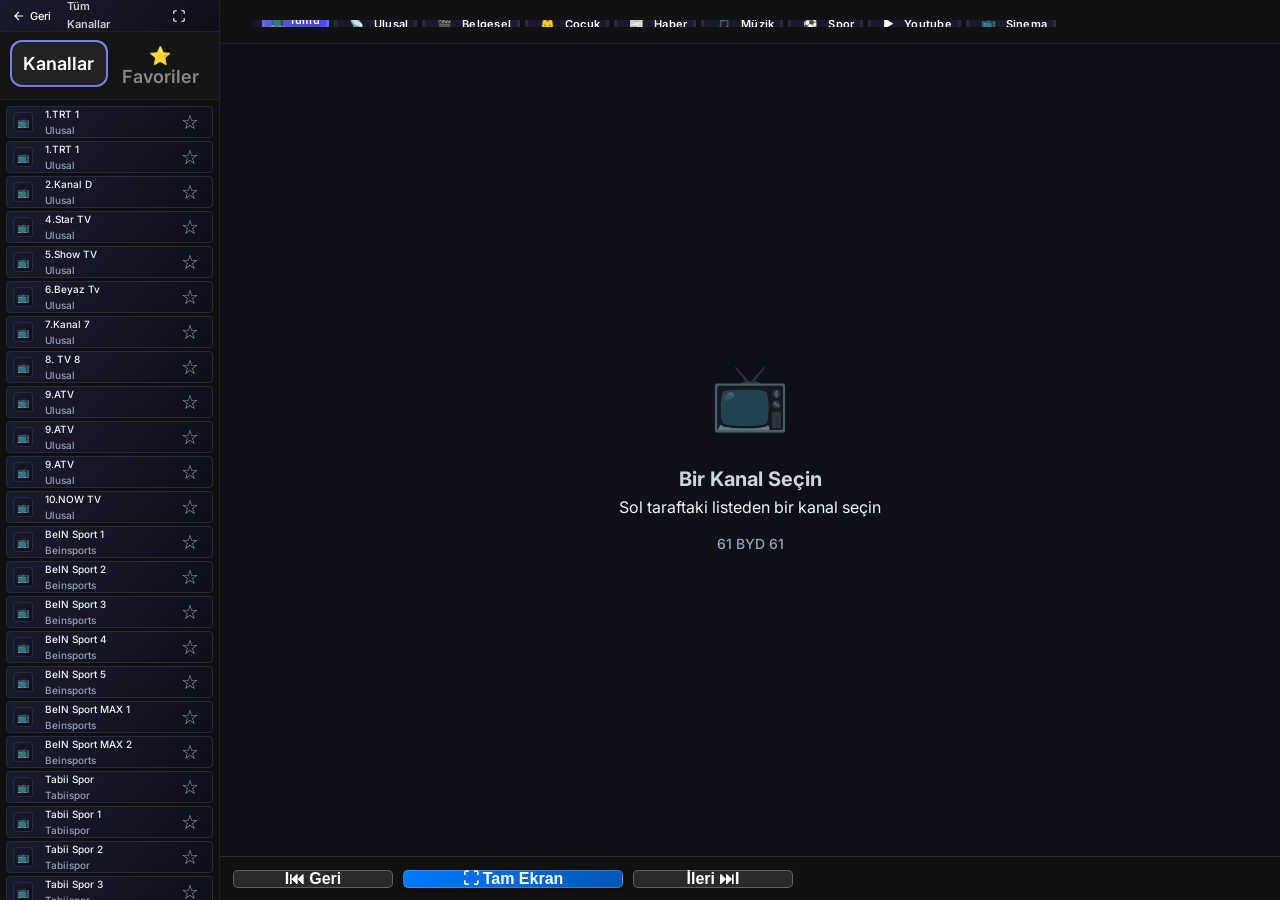
==== player.html @ 1a002f71 "Update player.html" ====
<!DOCTYPE html>
<html lang="tr">
<head>
    <meta charset="UTF-8">
    <meta name="viewport" content="width=device-width, initial-scale=1.0">
    <meta name="screen-orientation" content="auto">
    <title>PlusTV - Video Player</title>
    <link rel="stylesheet" href="styles.css">
    <link rel="preconnect" href="https://fonts.googleapis.com">
    <link rel="preconnect" href="https://fonts.gstatic.com" crossorigin>
    <link href="https://fonts.googleapis.com/css2?family=Inter:wght@300;400;500;600;700&display=swap" rel="stylesheet">
    <script src="https://cdn.jsdelivr.net/npm/hls.js@latest"></script>
    
    <script src="https://www.youtube.com/iframe_api"></script>

    <style>
        /* --- SIDEBAR AYARLARI (220px) --- */
        .player-sidebar {
            width: 220px;
            display: flex;
            flex-direction: column;
            background: #111;
            border-right: 1px solid #222;
            height: 100vh;
            flex-shrink: 0;
        }

        /* --- ÜST KISIMLARIN DARALTILMASI --- */
        .sidebar-header {
            height: 32px !important; 
            min-height: 32px !important;
            display: flex !important;
            align-items: center !important;
            justify-content: space-between !important;
            padding: 0 8px !important;
            border-bottom: 1px solid #222;
            box-sizing: border-box !important;
        }

        .back-btn {
            background: transparent !important;
            border: none !important;
            color: #fff !important;
            display: flex !important;
            align-items: center !important;
            gap: 4px !important;
            cursor: pointer;
            padding: 2px 4px !important;
            font-size: 11px !important;
        }

        .back-btn svg {
            width: 14px !important; 
            height: 14px !important;
        }

        #sidebarCategoryTitle {
            font-size: 11px !important; 
            margin: 0 !important;
            font-weight: 600 !important;
            color: #ccc;
        }

        .zoom-toggle-btn {
            background: transparent !important;
            border: none !important;
            color: #fff !important;
            cursor: pointer;
            padding: 2px !important;
            display: flex !important;
            align-items: center !important;
        }

        .zoom-toggle-btn svg {
            width: 14px !important; 
            height: 14px !important;
        }

        /* --- DAHA DA GENİŞLETİLEN SEKME BUTONLARI --- */
        .sidebar-tabs {
            display: flex !important;
            height: 68px !important; /* Yükseklik daha rahat bir dokunuş/görünüm için 48px yapıldı */
            min-height: 68px !important;
            border-bottom: 1px solid #222;
            background: #151515;
            box-sizing: border-box !important;
        }

        .tab-btn {
            flex: 1 !important;
            background: transparent !important;
            border: none !important;
            color: #888 !important;
            font-size: 18px !important; /* Yazı boyutu buton genişliğine uygun olarak 13px'e çıkarıldı */
            font-weight: 600 !important;
            cursor: pointer;
            display: flex !important;
            align-items: center !important;
            justify-content: center !important;
            height: 100% !important;
            padding: 0 !important;
            margin: 0 !important;
        }

        .tab-btn.active {
            color: #fff !important;
            background: #222 !important;
        }

        /* ----------------------------------------------- */

        .channels-sidebar-list {
            flex-grow: 1;
            overflow-y: auto;
            display: flex;
            flex-direction: column;
            padding: 6px;
        }

        /* --- KANAL LİSTESİ (MİNİ BOYUT - DOKUNULMADI) --- */
        #channelsSidebarList > * {
            padding: 4px 6px !important;
            margin-bottom: 3px !important;
            min-height: 32px !important;
            max-height: 32px !important;
            border-radius: 4px !important;
            display: flex !important;
            align-items: center !important;
            gap: 6px !important;
        }

        #channelsSidebarList > * img,
        #channelsSidebarList > * .channel-logo,
        #channelsSidebarList > * [class*="logo"] {
            width: 20px !important;
            height: 20px !important;
            min-width: 20px !important;
            border-radius: 3px !important;
            object-fit: contain !important;
        }

        #channelsSidebarList > * .channel-name,
        #channelsSidebarList > * h4,
        #channelsSidebarList > * span,
        #channelsSidebarList > * div {
            font-size: 10px !important;
            font-weight: 500 !important;
            line-height: 1.2 !important;
            white-space: nowrap !important;
            overflow: hidden !important;
            text-overflow: ellipsis !important;
        }

        #channelsSidebarList > * p,
        #channelsSidebarList > * small,
        #channelsSidebarList > * .channel-category {
            font-size: 8px !important;
            opacity: 0.6;
            margin: 0 !important;
            display: block !important;
        }

        #channelsSidebarList > * .fav-btn,
        #channelsSidebarList > * .star-icon,
        #channelsSidebarList > * svg {
            transform: scale(0.75) !important;
            margin-left: auto !important;
        }

        /* --- ÜST KATEGORİ ALANI --- */
        .player-categories-section {
            background: #111; 
            border-bottom: 1px solid #222;
            width: 100%;
            height: 44px !important;
            max-height: 44px !important;
            display: flex !important;
            align-items: center !important;
            box-sizing: border-box !important;
            overflow: hidden !important;
        }

        .player-categories-container {
            display: flex !important;
            justify-content: flex-start !important; 
            gap: 5px !important;
            padding: 0px 10px !important; 
            flex-wrap: nowrap !important;    
            overflow-x: auto !important;
            -webkit-overflow-scrolling: touch;
            align-items: center !important;
            height: 100% !important;
            width: 100% !important;
        }

        .player-categories-container .category-card,
        .player-categories-container div[class*="category"],
        .player-categories-container .active,
        .player-categories-container .selected,
        .player-categories-container [class*="active"],
        .player-categories-container [class*="selected"] {
            height: 32px !important;
            max-height: 32px !important;
            min-height: 32px !important;
            padding: 0px 6px !important;
            box-sizing: border-box !important;
            border-radius: 6px !important;
            display: inline-flex !important;
            flex-direction: row !important; 
            align-items: center !important;
            justify-content: flex-start !important;
            gap: 4px !important;
            width: auto !important; 
            min-width: max-content !important;
            flex-shrink: 0 !important;
            white-space: nowrap !important;
        }

        /* İkon Ayarları */
        .category-icon, [class*="category-icon"] {
            display: inline-flex !important;
            align-items: center !important;
            justify-content: center !important;
            width: 14px !important; 
            height: 14px !important;
            margin: 0 !important;
            padding: 0 !important;
            font-size: 12px !important; 
            flex-shrink: 0 !important;
        }

        .category-icon img, .category-icon svg, .category-icon i, .category-icon span {
            width: 14px !important;
            height: 14px !important;
            font-size: 12px !important;
            object-fit: contain !important;
        }

        .player-categories-container .category-name,
        .player-categories-container .active .category-name,
        .player-categories-container .selected .category-name,
        .player-categories-container div[class*="category"] .category-name,
        .player-categories-container [class*="active"] span,
        .player-categories-container [class*="selected"] span,
        .player-categories-container [class*="active"] div,
        .player-categories-container [class*="selected"] div {
            display: inline-flex !important;
            align-items: center !important;
            justify-content: flex-start !important;
            visibility: visible !important;
            opacity: 1 !important;
            font-size: 11px !important;
            font-weight: 600 !important;
            color: #ffffff !important;
            white-space: nowrap !important;   
            line-height: 32px !important;       
            text-align: left !important;
            width: auto !important;
            height: 100% !important;
            margin: 0 !important;
            padding: 0 !important;
            flex-shrink: 0 !important;
        }

        /* --- VİDEO ALANI ANA AYARLARI --- */
        .player-main {
            flex-grow: 1;
            display: flex;
            flex-direction: column;
            background: #000;
            height: 100vh;
        }

        #videoContainerPlayer {
            position: relative !important;
            flex-grow: 1;
            background: #000;
            display: flex !important;
            flex-direction: column !important;
            height: 100% !important;
            overflow: hidden !important;
        }

        .video-wrapper-inner {
            position: relative !important;
            width: 100% !important;
            height: calc(100% - 24px) !important; 
            background: #000;
        }

        .video-player, 
        .iframe-player,
        #ytActualPlayer {
            position: absolute !important;
            top: 0 !important;
            left: 0 !important;
            width: 100% !important;
            height: 100% !important;
            object-fit: fill !important;
            z-index: 1 !important;
        }

        /* --- ALTTAN KONTROL ŞERİDİ BAR --- */
        #videoControlsBar {
            position: relative !important;
            width: 100% !important;
            height: 44px !important; 
            background: #111111 !important;
            display: flex !important;
            justify-content: flex-start !important;
            align-items: center !important;
            gap: 10px !important;
            padding: 0 13px !important;
            border-top: 1px solid rgba(255, 255, 255, 0.12) !important;
            z-index: 999999 !important;
            box-sizing: border-box !important;
            flex-shrink: 0 !important;
        }

        .player-nav-btn {
            background: #2a2a2a !important;
            border: 1px solid rgba(255,255,255,0.25) !important;
            color: #fff !important;
            padding: 0 30px !important;
            min-width: 160px !important;
            font-size: 16px !important; 
            font-weight: 675 !important;
            border-radius: 5px !important;          
            cursor: pointer;
            display: inline-flex !important;
            align-items: center !important;
            justify-content: center !important;
            gap: 4px !important;                    
            user-select: none;
            height: 18px !important; 
            line-height: 1 !important;
            white-space: nowrap !important;
        }

        #fullscreenBtn { 
            background: linear-gradient(135deg, #007bff 0%, #0056b3 100%) !important;
            border: 1px solid rgba(255,255,255,0.2) !important; 
            padding: 0 35px !important;
            min-width: 220px !important;
            box-shadow: 0 2px 5px rgba(0,0,0,0.4) !important;
        }

        .player-content-wrapper {
            display: flex;
            flex-direction: row;
            height: 100vh;
        }

        #videoPlaceholderPlayer {
            position: absolute;
            top: 0;
            left: 0;
            width: 100%;
            height: 100%;
            z-index: 5;
        }
    </style>
</head>
<body>
    <div class="player-page">
        <div class="player-content-wrapper">
            <aside class="player-sidebar">
                <div class="sidebar-header">
                    <button class="back-btn" id="backBtn" title="Ana Sayfaya Dön">
                        <svg width="20" height="20" viewBox="0 0 24 24" fill="none" stroke="currentColor" stroke-width="2">
                            <path d="M19 12H5M12 19l-7-7 7-7"/>
                        </svg>
                        <span>Geri</span>
                    </button>
                    <h3 id="sidebarCategoryTitle">Kanallar</h3>
                    <button class="zoom-toggle-btn" id="zoomToggleBtn" title="Tam ekran">
                        <svg class="fullscreen-icon" width="18" height="18" viewBox="0 0 24 24" fill="none" stroke="currentColor" stroke-width="2">
                            <path d="M8 3H5a2 2 0 0 0-2 2v3m18 0V5a2 2 0 0 0-2-2h-3m0 18h3a2 2 0 0 0 2-2v-3M3 16v3a2 2 0 0 0 2 2h3"></path>
                        </svg>
                    </button>
                </div>
                
                <div class="sidebar-tabs">
                    <button class="tab-btn active" data-tab="channels">Kanallar</button>
                    <button class="tab-btn" data-tab="favorites">⭐ Favoriler</button>
                </div>
                
                <div class="channels-sidebar-list" id="channelsSidebarList">
                </div>
            </aside>

            <main class="player-main">
                <section class="player-categories-section">
                    <div class="player-categories-container">
                        <div class="category-card" data-category="all">
                            <div class="category-icon">📺</div>
                            <div class="category-name">Tümü</div>
                        </div>
                    </div>
                </section>

                <div class="video-container-player" id="videoContainerPlayer">
                    <div class="video-wrapper-inner">
                        <div class="video-placeholder-player" id="videoPlaceholderPlayer">
                            <div class="placeholder-content">
                                <div class="placeholder-icon">📺</div>
                                <h2>Bir Kanal Seçin</h2>
                                <p>Sol taraftaki listeden bir kanal seçin</p>
                                <p class="brand-name">61 BYD 61</p>
                            </div>
                        </div>
                        
                        <div class="loading-overlay" id="loadingPlayer">
                            <div class="spinner"></div>
                            <p>Yükleniyor...</p>
                        </div>
                        
                        <video id="videoPlayer" class="video-player" autoplay playsinline title="PlusTV"></video>
                        
                        <iframe id="iframePlayer" class="iframe-player" frameborder="0" style="display: none; pointer-events: none; opacity: 0;"></iframe>
                        
                        <div id="ytActualPlayer" style="display: none;"></div>
                    </div>
                
                    <div id="videoControlsBar">
                        <button class="player-nav-btn" onclick="changeChannel(-1)">
                            <span>I&#x23EE;</span> Geri
                        </button>
                        
                        <button class="player-nav-btn" id="fullscreenBtn" onclick="toggleFullscreen()">
                            <span>&#x26F6;</span> Tam Ekran
                        </button>
                        
                        <button class="player-nav-btn" onclick="changeChannel(1)">
                            İleri <span>&#x23ED;I</span>
                        </button>
                    </div>

                </div>
            </main>
        </div>
    </div>

    <script src="player.js"></script>
    <script>
        let ytPlayerInstance = null;
        const fakeIframe = document.getElementById('iframePlayer');
        const realYtDiv = document.getElementById('ytActualPlayer');

        function extractYouTubeId(url) {
            if (!url) return null;
            const regExp = /^.*(youtu.be\/|v\/|u\/\w\/|embed\/|watch\?v=|\&v=)([^#\&\?]*).*/;
            const match = url.match(regExp);
            return (match && match[2].length === 11) ? match[2] : null;
        }

        const bridgeObserver = new MutationObserver(function(mutations) {
            mutations.forEach(function(mutation) {
                if (mutation.type === "attributes" && mutation.attributeName === "src") {
                    const interceptedUrl = fakeIframe.getAttribute('src');
                    const ytId = extractYouTubeId(interceptedUrl);
                    
                    if (ytId) {
                        fakeIframe.style.display = 'none';
                        fakeIframe.setAttribute('src', ''); 

                        realYtDiv.style.display = 'block';
                        playWithYouTubeAPI(ytId);
                    } else {
                        realYtDiv.style.display = 'none';
                        if (ytPlayerInstance && typeof ytPlayerInstance.stopVideo === 'function') {
                            ytPlayerInstance.stopVideo();
                        }
                    }
                }
            });
        });

        bridgeObserver.observe(fakeIframe, { attributes: true });

        function onYouTubeIframeAPIReady() {
            // API global hazırlığı
        }

        function playWithYouTubeAPI(videoId) {
            if (ytPlayerInstance && typeof ytPlayerInstance.loadVideoById === 'function') {
                ytPlayerInstance.loadVideoById({
                    videoId: videoId,
                    startSeconds: 0
                });
                
                setTimeout(() => {
                    try {
                        ytPlayerInstance.playVideo();
                    } catch(e) { console.log(e); }
                }, 300);

            } else {
                ytPlayerInstance = new YT.Player('ytActualPlayer', {
                    height: '100%',
                    width: '100%',
                    videoId: videoId,
                    playerVars: {
                        'autoplay': 1,
                        'playsinline': 1,
                        'controls': 1,
                        'rel': 0,
                        'modestbranding': 1,
                        'mute': 1 
                    },
                    events: {
                        'onReady': function(event) {
                            event.target.playVideo();
                            setTimeout(() => {
                                try {
                                    event.target.unMute();
                                    event.target.setVolume(100);
                                } catch(e) {}
                            }, 500);
                        },
                        'onStateChange': function(event) {
                            if (event.data === 0) {
                                console.log("YouTube videosu bitti! Sonraki kanala geçiliyor...");
                                changeChannel(1);
                            }
                        }
                    }
                });
            }
        }

        document.getElementById('videoPlayer').addEventListener('ended', function() {
            console.log("Normal video bitti! Sonraki kanala geçiliyor...");
            changeChannel(1);
        });

        function toggleFullscreen() {
            const playerElement = document.getElementById("videoContainerPlayer");
            if (!playerElement) return;
            if (!document.fullscreenElement) {
                playerElement.requestFullscreen().catch(err => console.log(err));
            } else {
                document.exitFullscreen();
            }
        }

        function changeChannel(direction) {
            const listContainer = document.getElementById('channelsSidebarList');
            if (!listContainer) return;
            const channels = Array.from(listContainer.children);
            if (channels.length === 0) return;
            let currentIndex = channels.findIndex(ch => ch.classList.contains('active'));
            let nextIndex = currentIndex + direction;
            if (nextIndex >= channels.length) nextIndex = 0;
            else if (nextIndex < 0) nextIndex = channels.length - 1;
            const targetChannel = channels[nextIndex];
            if (targetChannel) {
                targetChannel.click();
                targetChannel.scrollIntoView({ behavior: 'smooth', block: 'nearest' });
            }
        }
    </script>
</body>
</html>
---- styles.css ----
* {
    margin: 0;
    padding: 0;
    box-sizing: border-box;
}

:root {
    --primary: #6366f1;
    --primary-dark: #4f46e5;
    --primary-light: #818cf8;
    --bg-dark: #0f172a;
    --bg-card: #1e293b;
    --bg-hover: #334155;
    --text-primary: #f1f5f9;
    --text-secondary: #cbd5e1;
    --text-muted: #94a3b8;
    --border: #334155;
    --success: #10b981;
    --danger: #ef4444;
    --shadow: rgba(0, 0, 0, 0.3);
    --shadow-lg: rgba(0, 0, 0, 0.5);
}

/* Color Themes */
:root[data-theme="red"] {
    --primary: #ef4444;
    --primary-dark: #dc2626;
    --primary-light: #f87171;
    --bg-dark: #1a0f0f;
    --bg-card: #2a1515;
    --bg-hover: #3a1f1f;
    --border: #3a1f1f;
    --bg-gradient: linear-gradient(135deg, #1a0f0f 0%, #2a1515 100%);
}

:root[data-theme="blue"] {
    --primary: #3b82f6;
    --primary-dark: #2563eb;
    --primary-light: #60a5fa;
    --bg-dark: #0f141a;
    --bg-card: #1a2333;
    --bg-hover: #2a3344;
    --border: #2a3344;
    --bg-gradient: linear-gradient(135deg, #0f141a 0%, #1a2333 100%);
}

:root[data-theme="purple"] {
    --primary: #6366f1;
    --primary-dark: #4f46e5;
    --primary-light: #818cf8;
    --bg-dark: #0f0f1a;
    --bg-card: #1a1a2e;
    --bg-hover: #2a2a3e;
    --border: #2a2a3e;
    --bg-gradient: linear-gradient(135deg, #0f0f1a 0%, #1a1a2e 100%);
}

:root[data-theme="turquoise"] {
    --primary: #06b6d4;
    --primary-dark: #0891b2;
    --primary-light: #22d3ee;
    --bg-dark: #0a1416;
    --bg-card: #152428;
    --bg-hover: #253438;
    --border: #253438;
    --bg-gradient: linear-gradient(135deg, #0a1416 0%, #152428 100%);
}

:root[data-theme="gray"] {
    --primary: #6b7280;
    --primary-dark: #4b5563;
    --primary-light: #9ca3af;
    --bg-dark: #0f0f0f;
    --bg-card: #1a1a1a;
    --bg-hover: #2a2a2a;
    --border: #2a2a2a;
    --bg-gradient: linear-gradient(135deg, #0f0f0f 0%, #1a1a1a 100%);
}

:root[data-theme="brown"] {
    --primary: #a16207;
    --primary-dark: #854d0e;
    --primary-light: #ca8a04;
    --bg-dark: #1a140f;
    --bg-card: #2a1f15;
    --bg-hover: #3a2f25;
    --border: #3a2f25;
    --bg-gradient: linear-gradient(135deg, #1a140f 0%, #2a1f15 100%);
}

html, body {
    width: 100%;
    max-width: 100%;
    margin: 0;
    padding: 0;
    overflow-x: hidden;
}

body {
    font-family: 'Inter', -apple-system, BlinkMacSystemFont, 'Segoe UI', sans-serif;
    background: var(--bg-gradient, var(--bg-dark));
    background-color: var(--bg-dark);
    color: var(--text-primary);
    min-height: 100vh;
    line-height: 1.6;
}

.app-container {
    width: 100%;
    max-width: 100%;
    margin: 0;
    padding: 0;
    overflow-x: hidden;
    overflow-y: auto;
    position: relative;
    /* Optimize for responsive performance */
    will-change: contents;
    contain: layout style;
}

/* Arama Header - Araç Multimedya Optimizasyonu */
.search-header {
    position: sticky;
    top: 0;
    z-index: 100;
    background: var(--bg-card);
    border-bottom: 2px solid var(--border);
    padding: 1.25rem 1.5rem;
    box-shadow: 0 4px 12px var(--shadow-lg);
    /* Optimize for responsive performance */
    will-change: transform;
    contain: layout style paint;
}

.search-container {
    width: 100%;
    max-width: 100%;
    margin: 0;
    padding: 0 1.5rem;
    display: flex;
    align-items: center;
    gap: 1.25rem;
    box-sizing: border-box;
}

.zoom-toggle-btn {
    width: 56px;
    height: 56px;
    border-radius: 14px;
    background: var(--bg-dark);
    border: 3px solid var(--border);
    color: var(--text-primary);
    cursor: pointer;
    display: flex;
    align-items: center;
    justify-content: center;
    transition: all 0.3s ease;
    flex-shrink: 0;
    padding: 0;
    min-width: 56px;
    min-height: 56px;
}

.zoom-toggle-btn:hover {
    background: var(--bg-hover);
    border-color: var(--primary);
    transform: scale(1.05);
}

.zoom-toggle-btn:active {
    transform: scale(0.95);
}

.zoom-toggle-btn svg {
    width: 24px;
    height: 24px;
}

.view-menu-container {
    position: relative;
    flex-shrink: 0;
    z-index: 10;
}

.color-picker-container {
    display: flex;
    align-items: center;
    gap: 0.5rem;
    flex-shrink: 0;
}

.color-picker-btn {
    width: 44px;
    height: 44px;
    border-radius: 10px;
    border: 3px solid var(--border);
    cursor: pointer;
    transition: all 0.2s ease;
    flex-shrink: 0;
    position: relative;
    min-width: 44px;
    min-height: 44px;
}

.color-picker-btn:hover {
    transform: scale(1.1);
    border-color: var(--primary);
    box-shadow: 0 0 0 2px rgba(99, 102, 241, 0.2);
}

.color-picker-btn.active {
    border-color: var(--primary);
    box-shadow: 0 0 0 2px var(--primary);
    transform: scale(1.15);
}

.color-picker-btn.active::after {
    content: '✓';
    position: absolute;
    top: 50%;
    left: 50%;
    transform: translate(-50%, -50%);
    color: white;
    font-size: 14px;
    font-weight: bold;
    text-shadow: 0 1px 2px rgba(0, 0, 0, 0.5);
}

.search-box {
    position: relative;
    flex: 1;
    max-width: 600px;
    margin: 0 auto;
}

.search-icon {
    position: absolute;
    left: 1.25rem;
    top: 50%;
    transform: translateY(-50%);
    color: var(--text-muted);
    width: 24px;
    height: 24px;
}

.search-box input {
    width: 100%;
    padding: 1rem 1.25rem 1rem 3.5rem;
    background: var(--bg-dark);
    border: 3px solid var(--border);
    border-radius: 14px;
    color: var(--text-primary);
    font-size: 1.125rem;
    transition: all 0.3s ease;
    font-family: inherit;
    min-height: 56px;
}

.search-box input:focus {
    outline: none;
    border-color: var(--primary);
    background: var(--bg-card);
    box-shadow: 0 0 0 3px rgba(99, 102, 241, 0.1);
}

.search-box input::placeholder {
    color: var(--text-muted);
}

.clear-search {
    position: absolute;
    right: 1rem;
    top: 50%;
    transform: translateY(-50%);
    background: transparent;
    border: none;
    color: var(--text-muted);
    cursor: pointer;
    font-size: 1.2rem;
    width: 24px;
    height: 24px;
    display: flex;
    align-items: center;
    justify-content: center;
    border-radius: 50%;
    transition: all 0.2s ease;
    z-index: 2;
}

.clear-search:hover {
    background: var(--bg-hover);
    color: var(--text-primary);
}

/* Kategoriler Bölümü - Araç Multimedya Optimizasyonu */
.categories-section {
    width: 100%;
    padding: 1rem 1.5rem 0.75rem 1.5rem;
    background: var(--bg-dark);
    border-bottom: 2px solid var(--border);
    position: relative;
    overflow-x: auto;
    overflow-y: hidden;
    -webkit-overflow-scrolling: touch;
    scrollbar-width: thin;
    scrollbar-color: var(--primary) var(--bg-dark);
    box-sizing: border-box;
    /* Optimize for responsive performance */
    will-change: scroll-position;
    contain: layout style;
}

.categories-section::-webkit-scrollbar {
    height: 8px;
}

.categories-section::-webkit-scrollbar-track {
    background: var(--bg-dark);
}

.categories-section::-webkit-scrollbar-thumb {
    background: var(--primary);
    border-radius: 3px;
}

.categories-section::-webkit-scrollbar-thumb:hover {
    background: var(--primary-dark);
}

.view-menu-btn {
    background: var(--bg-card);
    border: 3px solid var(--border);
    border-radius: 14px;
    padding: 0.875rem;
    cursor: pointer;
    display: flex;
    align-items: center;
    justify-content: center;
    color: var(--text-primary);
    transition: all 0.3s ease;
    width: 56px;
    height: 56px;
    min-width: 56px;
    min-height: 56px;
}

.view-menu-btn:hover {
    background: var(--bg-hover);
    border-color: var(--primary);
    transform: scale(1.05);
}

.view-menu-btn svg {
    width: 24px;
    height: 24px;
    stroke: currentColor;
    stroke-width: 2.5;
}


.categories-container {
    display: flex;
    gap: 0.75rem;
    overflow-x: visible;
    overflow-y: hidden;
    flex-wrap: nowrap;
    justify-content: flex-start;
    padding-bottom: 0.75rem;
    width: max-content;
    min-width: 100%;
}

.category-card {
    background: linear-gradient(135deg, var(--bg-card) 0%, rgba(255, 255, 255, 0.05) 100%);
    border: 2px solid var(--border);
    border-radius: 16px;
    padding: 1rem 0.875rem;
    cursor: pointer;
    transition: all 0.35s cubic-bezier(0.4, 0, 0.2, 1);
    text-align: center;
    display: flex;
    flex-direction: column;
    align-items: center;
    gap: 0.5rem;
    min-height: 90px;
    min-width: 90px;
    max-width: 90px;
    justify-content: center;
    flex-shrink: 0;
    white-space: nowrap;
    position: relative;
    overflow: hidden;
    box-shadow: 0 2px 8px rgba(0, 0, 0, 0.1);
}

.category-card::before {
    content: '';
    position: absolute;
    top: 0;
    left: 0;
    right: 0;
    bottom: 0;
    background: linear-gradient(135deg, rgba(99, 102, 241, 0.1) 0%, rgba(139, 92, 246, 0.05) 100%);
    opacity: 0;
    transition: opacity 0.3s ease;
    border-radius: 16px;
}

.category-card:hover {
    transform: translateY(-6px) scale(1.05);
    border-color: var(--primary);
    background: linear-gradient(135deg, var(--bg-hover) 0%, rgba(99, 102, 241, 0.1) 100%);
    box-shadow: 0 12px 24px rgba(99, 102, 241, 0.25);
}

.category-card:hover::before {
    opacity: 1;
}

.category-card.active {
    background: linear-gradient(135deg, var(--primary) 0%, var(--primary-dark) 100%);
    border-color: var(--primary);
    box-shadow: 0 12px 28px rgba(99, 102, 241, 0.5);
    transform: translateY(-6px) scale(1.05);
}

.category-card.active::before {
    opacity: 0;
}

.category-icon {
    font-size: 2rem;
    margin-bottom: 0;
    line-height: 1;
    filter: drop-shadow(0 2px 4px rgba(0, 0, 0, 0.1));
    transition: transform 0.3s ease;
    position: relative;
    z-index: 1;
}

.category-card:hover .category-icon {
    transform: scale(1.15) rotate(5deg);
}

.category-card.active .category-icon {
    filter: drop-shadow(0 2px 6px rgba(0, 0, 0, 0.2));
    transform: scale(1.1);
}

.category-name {
    font-size: 0.875rem;
    font-weight: 700;
    color: var(--text-secondary);
    line-height: 1.3;
    letter-spacing: 0.03em;
    position: relative;
    z-index: 1;
    text-shadow: 0 1px 2px rgba(0, 0, 0, 0.1);
}

.category-card.active .category-name {
    color: white;
    text-shadow: 0 2px 4px rgba(0, 0, 0, 0.3);
}

/* Kanallar Bölümü - Araç Multimedya Optimizasyonu */
.channels-section {
    width: 100%;
    max-width: 100%;
    margin: 0;
    padding: 1.25rem 1.5rem 2.5rem 1.5rem;
    box-sizing: border-box;
    /* Optimize for responsive performance */
    contain: layout style;
}

.channels-header {
    display: flex;
    align-items: center;
    justify-content: space-between;
    margin-bottom: 1.5rem;
    flex-wrap: wrap;
    gap: 1rem;
}

.channels-header h2 {
    font-size: 1.75rem;
    font-weight: 700;
    color: var(--text-primary);
    letter-spacing: 0.02em;
}

.channel-count {
    background: var(--bg-card);
    padding: 0.625rem 1.25rem;
    border-radius: 24px;
    font-size: 1rem;
    font-weight: 600;
    color: var(--text-secondary);
    border: 2px solid var(--border);
}

.channels-grid {
    display: grid;
    grid-template-columns: repeat(auto-fill, minmax(160px, 1fr));
    gap: 1rem;
    contain: layout style paint;
    will-change: contents;
}

/* Büyük Kart Görünümü - Araç Multimedya Optimizasyonu */
.channels-grid.view-large {
    grid-template-columns: repeat(auto-fill, minmax(200px, 1fr));
    gap: 1.25rem;
}

.channels-grid.view-large .channel-card {
    min-height: 180px;
    padding: 1rem;
}

.channels-grid.view-large .channel-logo,
.channels-grid.view-large .channel-logo-placeholder {
    width: 80px;
    height: 80px;
}

.channels-grid.view-large .channel-name {
    font-size: 1rem;
    font-weight: 600;
}

/* Küçük Kart Görünümü - Araç Multimedya Optimizasyonu */
.channels-grid.view-small {
    grid-template-columns: repeat(auto-fill, minmax(140px, 1fr));
    gap: 0.875rem;
}

.channels-grid.view-small .channel-card {
    min-height: 130px;
    padding: 0.75rem;
}

.channels-grid.view-small .channel-logo,
.channels-grid.view-small .channel-logo-placeholder {
    width: 56px;
    height: 56px;
}

.channels-grid.view-small .channel-name {
    font-size: 0.875rem;
    font-weight: 600;
}

.channels-grid.view-small .channel-category {
    font-size: 0.75rem;
}

/* Liste Görünümü */
.channels-grid.view-list {
    grid-template-columns: 1fr;
    gap: 0.375rem;
}

.channels-grid.view-list .channel-card {
    min-height: auto;
    padding: 0.625rem 0.875rem;
    flex-direction: row;
    text-align: left;
    justify-content: flex-start;
    gap: 0.75rem;
}

.channels-grid.view-list .channel-logo,
.channels-grid.view-list .channel-logo-placeholder {
    width: 48px;
    height: 48px;
    flex-shrink: 0;
}

.channels-grid.view-list .channel-name {
    font-size: 0.8125rem;
    margin-bottom: 0.125rem;
    text-align: left;
}

.channels-grid.view-list .channel-category {
    font-size: 0.6875rem;
}

.channels-grid.view-list .channel-info-list {
    flex: 1;
    min-width: 0;
    display: flex;
    flex-direction: column;
    justify-content: center;
}

.channel-card {
    background: var(--bg-card);
    border: 3px solid var(--border);
    border-radius: 14px;
    padding: 0.875rem;
    cursor: pointer;
    transition: transform 0.15s ease, border-color 0.15s ease, box-shadow 0.15s ease;
    text-align: center;
    position: relative;
    overflow: hidden;
    min-height: 150px;
    display: flex;
    flex-direction: column;
    align-items: center;
    justify-content: center;
    gap: 0.375rem;
    will-change: transform;
    contain: layout style paint;
    transform: translateZ(0); /* GPU acceleration */
}

.channel-card::before {
    content: '';
    position: absolute;
    top: 0;
    left: 0;
    right: 0;
    bottom: 0;
    background: linear-gradient(135deg, rgba(99, 102, 241, 0.1), rgba(79, 70, 229, 0.1));
    opacity: 0;
    transition: opacity 0.3s ease;
}

.channel-card:hover {
    transform: translate3d(0, -3px, 0); /* GPU acceleration - daha hafif hover */
    border-color: var(--primary);
    box-shadow: 0 6px 12px var(--shadow-lg);
}

.channel-card:hover::before {
    opacity: 1;
}

.channel-logo {
    width: 68px;
    height: 68px;
    object-fit: contain;
    border-radius: 12px;
    background: var(--bg-dark);
    will-change: opacity;
    transform: translateZ(0); /* GPU acceleration */
    padding: 0.25rem;
    position: relative;
    z-index: 1;
}

.channel-logo-placeholder {
    width: 68px;
    height: 68px;
    background: var(--bg-dark);
    border-radius: 12px;
    display: flex;
    align-items: center;
    justify-content: center;
    font-size: 1.5rem;
    position: relative;
    z-index: 1;
}

.channel-name {
    font-size: 0.9375rem;
    font-weight: 700;
    color: var(--text-primary);
    position: relative;
    z-index: 1;
    text-align: center;
    line-height: 1.3;
    max-width: 100%;
    overflow: hidden;
    text-overflow: ellipsis;
    white-space: nowrap;
    letter-spacing: 0.01em;
}

.channel-category {
    font-size: 0.75rem;
    font-weight: 500;
    color: var(--text-muted);
    position: relative;
    z-index: 1;
    overflow: hidden;
    text-overflow: ellipsis;
    white-space: nowrap;
    max-width: 100%;
}

/* Video Modal */
.video-modal {
    display: none;
    position: fixed;
    top: 0;
    left: 0;
    width: 100%;
    height: 100%;
    background: rgba(0, 0, 0, 0.95);
    z-index: 1000;
    animation: fadeIn 0.3s ease;
}

.video-modal.active {
    display: flex;
    align-items: center;
    justify-content: center;
}

@keyframes fadeIn {
    from {
        opacity: 0;
    }
    to {
        opacity: 1;
    }
}

.video-modal-content {
    width: 95%;
    max-width: 1400px;
    position: relative;
    background: var(--bg-card);
    border-radius: 20px;
    overflow: hidden;
    box-shadow: 0 20px 60px var(--shadow-lg);
}

.close-modal {
    position: absolute;
    top: 1rem;
    right: 1rem;
    background: rgba(0, 0, 0, 0.7);
    border: none;
    color: white;
    width: 40px;
    height: 40px;
    border-radius: 50%;
    cursor: pointer;
    font-size: 1.5rem;
    z-index: 10;
    display: flex;
    align-items: center;
    justify-content: center;
    transition: all 0.3s ease;
    backdrop-filter: blur(10px);
}

.close-modal:hover {
    background: var(--danger);
    transform: rotate(90deg);
}

.close-modal:active {
    transform: rotate(90deg) scale(0.95);
}

.video-container {
    position: relative;
    width: 100%;
    padding-top: 56.25%; /* 16:9 aspect ratio */
    background: #000;
}

.video-placeholder {
    position: absolute;
    top: 0;
    left: 0;
    width: 100%;
    height: 100%;
    display: flex;
    align-items: center;
    justify-content: center;
    background: var(--bg-dark);
    z-index: 2;
}

.placeholder-content {
    text-align: center;
}

.placeholder-icon {
    font-size: 4rem;
    margin-bottom: 1rem;
    opacity: 0.5;
}

.placeholder-content h2 {
    color: var(--text-secondary);
    font-size: 1.25rem;
}

.placeholder-content .telegram-link {
    display: inline-block;
    margin-top: 1.5rem;
    color: var(--primary);
    text-decoration: none;
    font-size: 1rem;
    font-weight: 500;
    transition: all 0.3s ease;
    padding: 0.5rem 1rem;
    border-radius: 8px;
    border: 1px solid var(--primary);
}

.placeholder-content .telegram-link:hover {
    background: var(--primary);
    color: white;
    transform: translateY(-2px);
    box-shadow: 0 4px 12px rgba(99, 102, 241, 0.3);
}

.placeholder-content .brand-name {
    margin-top: 0.75rem;
    color: var(--text-muted);
    font-size: 0.875rem;
    font-weight: 500;
}

.loading-overlay {
    position: absolute;
    top: 0;
    left: 0;
    width: 100%;
    height: 100%;
    background: rgba(0, 0, 0, 0.9);
    display: none;
    flex-direction: column;
    align-items: center;
    justify-content: center;
    z-index: 5;
}

.loading-overlay.active {
    display: flex;
}

.spinner {
    width: 50px;
    height: 50px;
    border: 4px solid var(--border);
    border-top: 4px solid var(--primary);
    border-radius: 50%;
    animation: spin 1s linear infinite;
    margin-bottom: 1rem;
}

@keyframes spin {
    0% { transform: rotate(0deg); }
    100% { transform: rotate(360deg); }
}

.loading-overlay p {
    color: var(--text-primary);
    font-size: 1rem;
}

.video-player,
.iframe-player {
    position: absolute;
    top: 0;
    left: 0;
    width: 100%;
    height: 100%;
    border: none;
    outline: none;
    z-index: 1;
}

.video-info {
    padding: 1.5rem;
    background: var(--bg-card);
    border-top: 1px solid var(--border);
}

.video-info h3 {
    font-size: 1.25rem;
    margin-bottom: 0.5rem;
    color: var(--text-primary);
}

.video-info p {
    color: var(--text-muted);
    font-size: 0.875rem;
}

/* Tesla Ekranları için Özel Tasarım */
/* Yatay Mod (Landscape) */
.tesla-screen.tesla-landscape .app-container {
    max-width: 100%;
    padding: 1rem 1.5rem;
}

.tesla-screen.tesla-landscape .search-header {
    padding: 1rem 0;
}

.tesla-screen.tesla-landscape .search-container {
    max-width: 100%;
    gap: 1rem;
}

.tesla-screen.tesla-landscape .categories-section {
    padding: 0.75rem 0;
}

.tesla-screen.tesla-landscape .categories-container {
    gap: 0.5rem;
    padding-bottom: 0.75rem;
}

.tesla-screen.tesla-landscape .category-card {
    min-width: 70px;
    max-width: 70px;
    min-height: 70px;
    padding: 0.625rem;
}

.tesla-screen.tesla-landscape .category-icon {
    font-size: 1.5rem;
}

.tesla-screen.tesla-landscape .category-name {
    font-size: 0.75rem;
}

.tesla-screen.tesla-landscape .channels-grid {
    grid-template-columns: repeat(auto-fill, minmax(140px, 1fr));
    gap: 0.75rem;
}

.tesla-screen.tesla-landscape .channels-grid.view-large {
    grid-template-columns: repeat(auto-fill, minmax(180px, 1fr));
    gap: 1rem;
}

.tesla-screen.tesla-landscape .channels-grid.view-small {
    grid-template-columns: repeat(auto-fill, minmax(110px, 1fr));
    gap: 0.5rem;
}

.tesla-screen.tesla-landscape .channel-card {
    min-height: 130px;
    padding: 0.75rem;
    border-radius: 12px;
}

.tesla-screen.tesla-landscape .channel-logo,
.tesla-screen.tesla-landscape .channel-logo-placeholder {
    width: 60px;
    height: 60px;
}

.tesla-screen.tesla-landscape .channel-name {
    font-size: 0.8125rem;
}

.tesla-screen.tesla-landscape .channel-category {
    font-size: 0.6875rem;
}

/* Dikey Mod (Portrait) */
.tesla-screen.tesla-portrait .app-container {
    max-width: 100%;
    padding: 0.75rem 1rem;
}

.tesla-screen.tesla-portrait .search-header {
    padding: 0.75rem 0;
}

.tesla-screen.tesla-portrait .categories-section {
    padding: 0.5rem 0;
}

.tesla-screen.tesla-portrait .categories-container {
    gap: 0.375rem;
    padding-bottom: 0.5rem;
}

.tesla-screen.tesla-portrait .category-card {
    min-width: 60px;
    max-width: 60px;
    min-height: 60px;
    padding: 0.5rem;
}

.tesla-screen.tesla-portrait .category-icon {
    font-size: 1.25rem;
}

.tesla-screen.tesla-portrait .category-name {
    font-size: 0.6875rem;
}

.tesla-screen.tesla-portrait .channels-grid {
    grid-template-columns: repeat(auto-fill, minmax(120px, 1fr));
    gap: 0.625rem;
}

.tesla-screen.tesla-portrait .channels-grid.view-large {
    grid-template-columns: repeat(auto-fill, minmax(150px, 1fr));
    gap: 0.75rem;
}

.tesla-screen.tesla-portrait .channels-grid.view-small {
    grid-template-columns: repeat(auto-fill, minmax(95px, 1fr));
    gap: 0.5rem;
}

.tesla-screen.tesla-portrait .channel-card {
    min-height: 115px;
    padding: 0.625rem;
}

.tesla-screen.tesla-portrait .channel-logo,
.tesla-screen.tesla-portrait .channel-logo-placeholder {
    width: 54px;
    height: 54px;
}

.tesla-screen.tesla-portrait .channel-name {
    font-size: 0.75rem;
}

.tesla-screen.tesla-portrait .channel-category {
    font-size: 0.625rem;
}

/* Tesla Player Sayfası - Yatay Mod */
.tesla-screen.tesla-landscape .player-page {
    height: 100vh;
}

.tesla-screen.tesla-landscape .player-categories-section {
    padding: 0.875rem 1rem 0.625rem 1rem;
}

.tesla-screen.tesla-landscape .player-categories-container {
    gap: 0.625rem;
    justify-content: flex-end;
}

.tesla-screen.tesla-landscape .player-categories-section .category-card {
    min-width: 65px;
    max-width: 65px;
    min-height: 65px;
    padding: 0.625rem;
}

.tesla-screen.tesla-landscape .player-categories-section .category-icon {
    font-size: 1.375rem;
}

.tesla-screen.tesla-landscape .player-categories-section .category-name {
    font-size: 0.6875rem;
}

.tesla-screen.tesla-landscape .player-sidebar {
    width: 220px;
}

.tesla-screen.tesla-landscape .player-main {
    flex: 1;
}

/* Tesla Player Sayfası - Dikey Mod */
.tesla-screen.tesla-portrait .player-page {
    height: 100vh;
    flex-direction: column;
}

.tesla-screen.tesla-portrait .player-content-wrapper {
    flex-direction: column;
    flex: 1;
}

.tesla-screen.tesla-portrait .player-categories-section {
    padding: 0.625rem 0.75rem 0.5rem 0.75rem;
}

.tesla-screen.tesla-portrait .player-categories-container {
    gap: 0.5rem;
    justify-content: center;
    flex-wrap: wrap;
}

.tesla-screen.tesla-portrait .player-categories-section .category-card {
    min-width: 58px;
    max-width: 58px;
    min-height: 58px;
    padding: 0.5rem;
}

.tesla-screen.tesla-portrait .player-categories-section .category-icon {
    font-size: 1.125rem;
}

.tesla-screen.tesla-portrait .player-categories-section .category-name {
    font-size: 0.625rem;
}

.tesla-screen.tesla-portrait .player-sidebar {
    width: 100%;
    max-height: 40vh;
    border-right: none;
    border-bottom: 1px solid var(--border);
    flex-shrink: 0;
}

.tesla-screen.tesla-portrait .channels-sidebar-list {
    max-height: calc(40vh - 120px);
}

.tesla-screen.tesla-portrait .player-main {
    flex: 1;
    min-height: 0;
    display: flex;
    flex-direction: column;
}

.tesla-screen.tesla-portrait .video-container-player {
    flex: 1;
    min-height: 0;
}

/* Responsive */
/* Araç Multimedya Ekranları için Optimizasyon - Büyük Ekranlar (1024px+) */
/* Use min-width first for better performance */
@media (orientation: landscape) and (min-width: 1024px) and (max-width: 1920px) and (min-height: 600px) and (max-height: 1200px) {
    .search-header {
        padding: 1.5rem 2rem;
    }

    .search-container {
        gap: 1.5rem;
        padding: 0 2rem;
    }

    .zoom-toggle-btn,
    .view-menu-btn {
        width: 64px;
        height: 64px;
        min-width: 64px;
        min-height: 64px;
    }

    .zoom-toggle-btn svg,
    .view-menu-btn svg {
        width: 28px;
        height: 28px;
    }

    .color-picker-btn {
        width: 48px;
        height: 48px;
        min-width: 48px;
        min-height: 48px;
    }

    .search-box input {
        padding: 1.125rem 1.5rem 1.125rem 4rem;
        font-size: 1.25rem;
        min-height: 64px;
    }

    .search-icon {
        width: 28px;
        height: 28px;
        left: 1.5rem;
    }

    .categories-section {
        padding: 1.25rem 2rem 1rem 2rem;
    }

    .category-card {
        min-height: 90px;
        min-width: 90px;
        max-width: 90px;
        padding: 0.875rem 1rem;
    }

    .category-icon {
        font-size: 2rem;
    }

    .category-name {
        font-size: 0.875rem;
    }

    .channels-section {
        padding: 1.5rem 2rem 3rem 2rem;
    }

    .channels-header h2 {
        font-size: 2rem;
    }

    .channel-count {
        padding: 0.75rem 1.5rem;
        font-size: 1.125rem;
    }

    .channels-grid {
        grid-template-columns: repeat(auto-fill, minmax(180px, 1fr));
        gap: 1.25rem;
    }

    .channels-grid.view-large {
        grid-template-columns: repeat(auto-fill, minmax(220px, 1fr));
        gap: 1.5rem;
    }

    .channels-grid.view-large .channel-card {
        min-height: 200px;
        padding: 1.25rem;
    }

    .channels-grid.view-large .channel-logo,
    .channels-grid.view-large .channel-logo-placeholder {
        width: 90px;
        height: 90px;
    }

    .channels-grid.view-small {
        grid-template-columns: repeat(auto-fill, minmax(160px, 1fr));
        gap: 1rem;
    }

    .channel-card {
        padding: 1rem;
        min-height: 170px;
        border-radius: 16px;
    }

    .channel-logo,
    .channel-logo-placeholder {
        width: 75px;
        height: 75px;
    }

    .channel-name {
        font-size: 1rem;
    }

    .channel-category {
        font-size: 0.8125rem;
    }

    .categories-container {
        gap: 0.375rem;
        padding-bottom: 0.375rem;
    }

    .category-card {
        padding: 0.5rem;
        min-height: 50px;
        min-width: 48px;
        max-width: 48px;
    }
}

/* Orta Boy Araç Multimedya Ekranları (768px - 1024px) */
/* Use min-width first for better performance */
@media (min-width: 768px) and (max-width: 1024px) {
    .search-header {
        padding: 1.125rem 1.25rem;
    }

    .search-container {
        padding: 0 1.25rem;
    }

    .zoom-toggle-btn,
    .view-menu-btn {
        width: 52px;
        height: 52px;
        min-width: 52px;
        min-height: 52px;
    }

    .color-picker-btn {
        width: 40px;
        height: 40px;
        min-width: 40px;
        min-height: 40px;
    }

    .search-box input {
        padding: 0.9375rem 1.125rem 0.9375rem 3.25rem;
        font-size: 1.0625rem;
        min-height: 52px;
    }

    .category-card {
        min-height: 75px;
        min-width: 75px;
        max-width: 75px;
        padding: 0.75rem 0.875rem;
    }

    .category-icon {
        font-size: 1.625rem;
    }

    .category-name {
        font-size: 0.75rem;
    }

    .channels-grid {
        grid-template-columns: repeat(auto-fill, minmax(150px, 1fr));
        gap: 1rem;
    }

    .channel-card {
        min-height: 150px;
        padding: 0.875rem;
    }

    .channel-logo,
    .channel-logo-placeholder {
        width: 68px;
        height: 68px;
    }

    .channel-name {
        font-size: 0.9375rem;
    }
}

/* Tablet and smaller */
@media (max-width: 1024px) {
    .categories-container {
        gap: 0.625rem;
        flex-wrap: nowrap;
        justify-content: flex-start;
    }

    .category-card {
        min-width: 70px;
        max-width: 70px;
        padding: 0.625rem 0.75rem;
        min-height: 70px;
    }

    .category-icon {
        font-size: 1.5rem;
    }

    .category-name {
        font-size: 0.6875rem;
    }
}

/* Küçük Araç Multimedya Ekranları (480px - 768px) */
/* Use min-width first for better performance */
@media (min-width: 480px) and (max-width: 768px) {
    .search-header {
        padding: 1rem 1.125rem;
    }

    .search-container {
        padding: 0 1.125rem;
    }

    .zoom-toggle-btn,
    .view-menu-btn {
        width: 48px;
        height: 48px;
        min-width: 48px;
        min-height: 48px;
    }

    .color-picker-btn {
        width: 36px;
        height: 36px;
        min-width: 36px;
        min-height: 36px;
    }

    .search-box input {
        padding: 0.875rem 1rem 0.875rem 3rem;
        font-size: 1rem;
        min-height: 48px;
    }

    .category-card {
        min-height: 70px;
        min-width: 70px;
        max-width: 70px;
    }

    .category-icon {
        font-size: 1.5rem;
    }

    .channels-grid {
        grid-template-columns: repeat(auto-fill, minmax(140px, 1fr));
        gap: 0.875rem;
    }

    .channel-card {
        min-height: 140px;
        padding: 0.75rem;
    }

    .channel-logo,
    .channel-logo-placeholder {
        width: 60px;
        height: 60px;
    }

    .channel-name {
        font-size: 0.875rem;
    }
}

/* Responsive */
@media (max-width: 768px) {
    .search-container {
        gap: 0.75rem;
        padding: 0 0.75rem;
    }

    .zoom-toggle-btn,
    .view-menu-btn {
        width: 44px;
        height: 44px;
        min-width: 44px;
        min-height: 44px;
    }

    .view-menu-btn svg {
        width: 20px;
        height: 20px;
    }

    .color-picker-container {
        gap: 0.375rem;
    }

    .color-picker-btn {
        width: 32px;
        height: 32px;
        min-width: 32px;
        min-height: 32px;
    }

    .search-box {
        max-width: 100%;
    }

    .categories-section {
        padding: 0.625rem 0.75rem 0.5rem 0.75rem;
    }

    .categories-container {
        gap: 0.375rem;
        padding-bottom: 0.5rem;
        flex-wrap: nowrap;
        justify-content: flex-start;
    }

    .category-card {
        padding: 0.5rem;
        min-height: 55px;
        min-width: 50px;
        max-width: 50px;
    }

    .category-icon {
        font-size: 1rem;
    }

    .category-name {
        font-size: 0.5625rem;
        line-height: 1.1;
    }

    .channels-grid {
        grid-template-columns: repeat(auto-fill, minmax(120px, 1fr));
        gap: 0.5rem;
    }

    .channels-grid.view-large {
        grid-template-columns: repeat(auto-fill, minmax(150px, 1fr));
    }

    .channels-grid.view-small {
        grid-template-columns: repeat(auto-fill, minmax(95px, 1fr));
    }

    .channel-card {
        padding: 0.5rem;
        min-height: 105px;
    }

    .channel-logo,
    .channel-logo-placeholder {
        width: 48px;
        height: 48px;
    }

    .channel-name {
        font-size: 0.875rem;
    }

    .video-modal-content {
        width: 100%;
        height: 100%;
        border-radius: 0;
    }

    .close-modal {
        top: 0.75rem;
        right: 0.75rem;
        width: 36px;
        height: 36px;
        font-size: 0.875rem;
    }


    .channels-header h2 {
        font-size: 1.25rem;
    }
}

@media (max-width: 480px) {
    .search-container {
        padding: 0 0.75rem;
    }

    .search-box input {
        padding: 0.75rem 0.875rem 0.75rem 2.5rem;
        font-size: 0.9375rem;
    }

    .color-picker-container {
        gap: 0.25rem;
    }

    .color-picker-btn {
        width: 24px;
        height: 24px;
    }

    .color-picker-btn.active::after {
        font-size: 12px;
    }

    .categories-section {
        padding: 0.5rem 0.5rem 0.375rem 0.5rem;
    }

    .categories-container {
        gap: 0.25rem;
        padding-bottom: 0.5rem;
        flex-wrap: nowrap;
        justify-content: flex-start;
    }

    .category-card {
        padding: 0.375rem;
        min-height: 50px;
        min-width: 48px;
        max-width: 48px;
    }

    .category-icon {
        font-size: 0.875rem;
    }

    .category-name {
        font-size: 0.5rem;
        line-height: 1;
    }

    .channels-grid {
        grid-template-columns: repeat(2, 1fr);
    }

    .channel-card {
        min-height: 140px;
    }
}

/* Very small screens */
@media (max-width: 360px) {
    .search-container {
        padding: 0 0.5rem;
    }

    .categories-section {
        padding: 0.5rem 0.375rem 0.375rem 0.375rem;
    }

    .categories-container {
        gap: 0.25rem;
        flex-wrap: nowrap;
        justify-content: flex-start;
    }

    .category-card {
        padding: 0.375rem;
        min-height: 48px;
        min-width: 45px;
        max-width: 45px;
    }

    .category-icon {
        font-size: 0.8125rem;
    }

    .category-name {
        font-size: 0.5rem;
    }
}

/* Player Page Styles */
.player-page {
    display: flex;
    flex-direction: column;
    height: 100vh;
    width: 100%;
    max-width: 100%;
    margin: 0;
    padding: 0;
    overflow-x: hidden;
    overflow-y: auto;
    background: var(--bg-dark);
    position: relative;
    box-sizing: border-box;
}

.player-categories-section {
    padding: 1rem 1.5rem 0.75rem 1.5rem;
    background: var(--bg-dark);
    border-bottom: 2px solid var(--border);
    flex-shrink: 0;
    /* Optimize for responsive performance */
    will-change: scroll-position;
    contain: layout style;
    /* Touch scrolling için */
    touch-action: pan-x;
    overflow-x: auto;
    overflow-y: hidden;
    width: 100%;
    position: relative;
}

.player-categories-container {
    display: flex;
    gap: 0.75rem;
    overflow-x: auto;
    overflow-y: hidden;
    flex-wrap: nowrap;
    justify-content: flex-start;
    padding-bottom: 0.5rem;
    width: 100%;
    min-width: 0;
    scroll-behavior: smooth;
    scrollbar-width: thin;
    scrollbar-color: var(--primary) var(--bg-dark);
    user-select: none;
    -webkit-user-select: none;
    /* Touch scrolling için gerekli özellikler */
    touch-action: pan-x;
    overscroll-behavior-x: contain;
    overscroll-behavior-y: none;
    /* Momentum scrolling için iOS */
    -webkit-overflow-scrolling: touch;
    /* Smooth scrolling */
    scroll-snap-type: none;
    /* İçerik genişliğini koru - flex item'ların genişliği içeriğe göre ayarlanacak */
    box-sizing: border-box;
}

.player-categories-container::-webkit-scrollbar {
    height: 8px;
}

.player-categories-container::-webkit-scrollbar-track {
    background: var(--bg-dark);
    border-radius: 4px;
}

.player-categories-container::-webkit-scrollbar-thumb {
    background: var(--primary);
    border-radius: 4px;
    transition: background 0.3s ease;
}

.player-categories-container::-webkit-scrollbar-thumb:hover {
    background: var(--primary-dark);
}

/* Player Page Category Cards - Base Styles */
.player-categories-section .category-card {
    background: var(--bg-card);
    border: 3px solid var(--border);
    border-radius: 14px;
    padding: 0.75rem 0.875rem;
    cursor: pointer;
    transition: all 0.3s ease;
    text-align: center;
    display: flex;
    flex-direction: column;
    align-items: center;
    gap: 0.375rem;
    min-height: 80px;
    min-width: 80px;
    max-width: 80px;
    width: 80px;
    justify-content: center;
    flex-shrink: 0;
    flex-grow: 0;
    white-space: nowrap;
    user-select: none;
    -webkit-user-select: none;
    -moz-user-select: none;
    -ms-user-select: none;
    /* Touch scrolling için - kartların kendisi scroll'u engellememeli */
    touch-action: pan-x pan-y;
    pointer-events: auto;
}

.player-categories-section .category-card:hover {
    transform: translateY(-4px);
    border-color: var(--primary);
    background: var(--bg-hover);
    box-shadow: 0 8px 16px var(--shadow);
}

.player-categories-section .category-card.active {
    background: linear-gradient(135deg, var(--primary), var(--primary-dark));
    border-color: var(--primary);
    box-shadow: 0 8px 24px rgba(99, 102, 241, 0.4);
    transform: translateY(-4px);
}

.player-categories-section .category-icon {
    font-size: 1.75rem;
    margin-bottom: 0;
    line-height: 1;
}

.player-categories-section .category-name {
    font-size: 0.8125rem;
    font-weight: 700;
    color: var(--text-secondary);
    line-height: 1.2;
    letter-spacing: 0.02em;
}

.player-categories-section .category-card.active .category-name {
    color: white;
}

/* Player Page Category Cards - Responsive */
/* Büyük Ekranlar (1024px+) */
@media (min-width: 1024px) {
    .player-categories-section {
        padding: 1.25rem 2rem 1rem 2rem;
    }

    .player-categories-container {
        gap: 1rem;
        padding-bottom: 0.75rem;
    }

    .player-categories-section .category-card {
        min-height: 90px;
        min-width: 90px;
        max-width: 90px;
        padding: 0.875rem 1rem;
    }

    .player-categories-section .category-icon {
        font-size: 2rem;
    }

    .player-categories-section .category-name {
        font-size: 0.875rem;
    }
}

/* Orta Ekranlar (768px - 1024px) */
@media (min-width: 768px) and (max-width: 1024px) {
    .player-categories-section {
        padding: 1rem 1.25rem 0.75rem 1.25rem;
    }

    .player-categories-container {
        gap: 0.75rem;
        padding-bottom: 0.625rem;
    }

    .player-categories-section .category-card {
        min-height: 75px;
        min-width: 75px;
        max-width: 75px;
        padding: 0.75rem 0.875rem;
    }

    .player-categories-section .category-icon {
        font-size: 1.625rem;
    }

    .player-categories-section .category-name {
        font-size: 0.75rem;
    }
}

/* Küçük Ekranlar (480px - 768px) */
@media (min-width: 480px) and (max-width: 768px) {
    .player-categories-section {
        padding: 0.875rem 1rem 0.625rem 1rem;
    }

    .player-categories-container {
        gap: 0.625rem;
        padding-bottom: 0.5rem;
    }

    .player-categories-section .category-card {
        min-height: 70px;
        min-width: 70px;
        max-width: 70px;
        padding: 0.625rem 0.75rem;
    }

    .player-categories-section .category-icon {
        font-size: 1.5rem;
    }

    .player-categories-section .category-name {
        font-size: 0.6875rem;
    }
}

/* Çok Küçük Ekranlar (480px altı) */
@media (max-width: 480px) {
    .player-categories-section {
        padding: 0.75rem 0.875rem 0.5rem 0.875rem;
    }

    .player-categories-container {
        flex-wrap: nowrap;
        gap: 0.5rem;
        overflow-x: auto;
        justify-content: flex-start;
        padding-bottom: 0.5rem;
    }
    
    .player-categories-section .category-card {
        min-height: 65px;
        min-width: 65px;
        max-width: 65px;
        padding: 0.5rem 0.625rem;
        flex-shrink: 0;
        white-space: nowrap;
    }
    
    .player-categories-section .category-icon {
        font-size: 1.375rem;
    }
    
    .player-categories-section .category-name {
        font-size: 0.625rem;
    }
}

@media (max-width: 768px) {
    .player-categories-container {
        flex-wrap: nowrap;
        gap: 0.2rem;
        overflow-x: auto;
        justify-content: flex-start;
    }
    
    .player-categories-section .category-card {
        min-height: 42px;
        min-width: 42px;
        max-width: 42px;
        padding: 0.3rem;
        flex-shrink: 0;
        white-space: nowrap;
    }
    
    .player-categories-section .category-icon {
        font-size: 0.8125rem;
    }
    
    .player-categories-section .category-name {
        font-size: 0.5rem;
    }
}

@media (max-width: 480px) {
    .player-categories-container {
        flex-wrap: nowrap;
        gap: 0.15rem;
        overflow-x: auto;
        justify-content: flex-start;
    }
    
    .player-categories-section .category-card {
        min-height: 38px;
        min-width: 38px;
        max-width: 38px;
        padding: 0.25rem;
        flex-shrink: 0;
        white-space: nowrap;
    }
    
    .player-categories-section .category-icon {
        font-size: 0.75rem;
    }
    
    .player-categories-section .category-name {
        font-size: 0.4375rem;
    }
}

/* Çok Küçük Ekranlar (360px altı) */
@media (max-width: 360px) {
    .player-categories-section {
        padding: 0.625rem 0.75rem 0.5rem 0.75rem;
    }

    .player-categories-container {
        flex-wrap: nowrap;
        gap: 0.5rem;
        overflow-x: auto;
        overflow-y: hidden;
        -webkit-overflow-scrolling: touch;
        scrollbar-width: thin;
        scrollbar-color: var(--primary) var(--bg-dark);
        justify-content: flex-start;
        padding-bottom: 0.5rem;
    }
    
    .player-categories-section .category-card {
        min-height: 60px;
        min-width: 60px;
        max-width: 60px;
        padding: 0.5rem;
        flex-shrink: 0;
        white-space: nowrap;
    }
    
    .player-categories-section .category-icon {
        font-size: 1.25rem;
    }
    
    .player-categories-section .category-name {
        font-size: 0.5625rem;
    }
}

.player-content-wrapper {
    display: flex;
    flex: 1;
    overflow: hidden;
    min-height: 0;
    width: 100%;
    max-width: 100%;
    box-sizing: border-box;
}

.player-sidebar {
    width: 280px;
    background: linear-gradient(180deg, var(--bg-card) 0%, var(--bg-dark) 100%);
    border-right: 1px solid var(--border);
    display: flex;
    flex-direction: column;
    overflow: hidden;
    flex-shrink: 0;
    height: 100%;
    box-shadow: 2px 0 12px rgba(0, 0, 0, 0.1);
}


.sidebar-header {
    padding: 0.75rem 1rem;
    border-bottom: 1px solid var(--border);
    display: flex;
    align-items: center;
    gap: 0.75rem;
    background: linear-gradient(135deg, var(--bg-card) 0%, var(--bg-dark) 100%);
    backdrop-filter: blur(10px);
    justify-content: space-between;
}

.sidebar-header .zoom-toggle-btn {
    width: 36px;
    height: 36px;
    border-radius: 8px;
    background: var(--bg-dark);
    border: 1.5px solid var(--border);
    color: var(--text-primary);
    cursor: pointer;
    display: flex;
    align-items: center;
    justify-content: center;
    transition: all 0.3s ease;
    flex-shrink: 0;
    padding: 0;
    margin-left: auto;
}

.sidebar-header .zoom-toggle-btn:hover {
    background: var(--bg-hover);
    border-color: var(--primary);
    transform: scale(1.05);
}

.sidebar-header .zoom-toggle-btn:active {
    transform: scale(0.95);
}

.sidebar-header .zoom-toggle-btn svg {
    width: 18px;
    height: 18px;
}

.back-btn {
    background: linear-gradient(135deg, var(--bg-dark) 0%, var(--bg-card) 100%);
    border: 1.5px solid var(--border);
    color: var(--text-primary);
    padding: 0.5rem 0.75rem;
    border-radius: 10px;
    cursor: pointer;
    display: flex;
    align-items: center;
    gap: 0.5rem;
    font-size: 0.875rem;
    font-weight: 500;
    transition: all 0.3s cubic-bezier(0.4, 0, 0.2, 1);
    font-family: inherit;
    box-shadow: 0 2px 6px rgba(0, 0, 0, 0.1);
}

.back-btn:hover {
    background: linear-gradient(135deg, var(--bg-hover) 0%, var(--bg-card) 100%);
    border-color: var(--primary);
    transform: translateX(-2px);
    box-shadow: 0 4px 12px rgba(0, 0, 0, 0.15);
}

.back-btn svg {
    width: 18px;
    height: 18px;
}

.sidebar-header h3 {
    font-size: 1rem;
    font-weight: 600;
    color: var(--text-primary);
    margin: 0;
}

.sidebar-tabs {
    display: flex;
    padding: 0.75rem;
    gap: 0.5rem;
    border-bottom: 1px solid var(--border);
}

.tab-btn {
    flex: 1;
    padding: 0.625rem;
    background: linear-gradient(135deg, var(--bg-dark) 0%, var(--bg-card) 100%);
    border: 1.5px solid var(--border);
    border-radius: 10px;
    color: var(--text-secondary);
    cursor: pointer;
    font-size: 0.875rem;
    font-weight: 500;
    transition: all 0.3s cubic-bezier(0.4, 0, 0.2, 1);
    font-family: inherit;
    box-shadow: 0 2px 6px rgba(0, 0, 0, 0.1);
}

.tab-btn:hover {
    background: linear-gradient(135deg, var(--bg-hover) 0%, var(--bg-card) 100%);
    color: var(--text-primary);
    transform: translateY(-2px);
    box-shadow: 0 4px 12px rgba(0, 0, 0, 0.15);
}

.tab-btn.active {
    background: linear-gradient(135deg, var(--primary) 0%, var(--primary-dark) 100%);
    border-color: var(--primary);
    color: white;
    box-shadow: 0 4px 16px rgba(0, 0, 0, 0.2), 0 0 0 2px var(--primary-light);
    transform: translateY(-2px);
    font-weight: 600;
}


.channels-sidebar-list {
    flex: 1;
    overflow-y: auto;
    overflow-x: hidden;
    padding: 0.5rem;
    min-height: 0;
    -webkit-overflow-scrolling: touch; /* Smooth scrolling on iOS */
    scroll-behavior: smooth;
    contain: layout style paint;
}

.channel-sidebar-item {
    display: flex;
    align-items: center;
    gap: 0.75rem;
    padding: 0.75rem;
    background: linear-gradient(135deg, var(--bg-card) 0%, var(--bg-dark) 100%);
    border: 1.5px solid var(--border);
    border-radius: 12px;
    cursor: pointer;
    transition: all 0.3s cubic-bezier(0.4, 0, 0.2, 1);
    margin-bottom: 0.5rem;
    contain: layout style paint;
    transform: translateZ(0); /* GPU acceleration */
    box-shadow: 0 2px 8px rgba(0, 0, 0, 0.1);
}

.channel-sidebar-item:hover {
    background: linear-gradient(135deg, var(--bg-hover) 0%, var(--bg-card) 100%);
    border-color: var(--primary);
    transform: translateX(4px);
    box-shadow: 0 4px 12px rgba(0, 0, 0, 0.15);
}

.channel-sidebar-item.active {
    background: linear-gradient(135deg, var(--primary-light) 0%, var(--primary) 100%);
    border-color: var(--primary);
    box-shadow: 0 4px 16px rgba(0, 0, 0, 0.2), 0 0 0 2px var(--primary-light);
    transform: translateX(4px);
}

.channel-sidebar-item.active .channel-sidebar-name {
    color: white;
    font-weight: 700;
    text-shadow: 0 1px 2px rgba(0, 0, 0, 0.2);
}

.channel-sidebar-item.active .channel-sidebar-category {
    color: rgba(255, 255, 255, 0.9);
}

.channel-sidebar-content {
    display: flex;
    align-items: center;
    gap: 0.75rem;
    flex: 1;
    min-width: 0;
}

.channel-sidebar-logo,
.channel-sidebar-logo-placeholder {
    width: 48px;
    height: 48px;
    border-radius: 10px;
    flex-shrink: 0;
    object-fit: contain;
    background: linear-gradient(135deg, var(--bg-card) 0%, var(--bg-dark) 100%);
    border: 1.5px solid var(--border);
    box-shadow: 0 2px 6px rgba(0, 0, 0, 0.1);
    transition: all 0.3s cubic-bezier(0.4, 0, 0.2, 1);
}

.channel-sidebar-item:hover .channel-sidebar-logo,
.channel-sidebar-item:hover .channel-sidebar-logo-placeholder {
    border-color: var(--primary);
    box-shadow: 0 4px 12px rgba(0, 0, 0, 0.15);
    transform: scale(1.05);
}

.channel-sidebar-item.active .channel-sidebar-logo,
.channel-sidebar-item.active .channel-sidebar-logo-placeholder {
    border-color: var(--primary);
    box-shadow: 0 4px 16px rgba(0, 0, 0, 0.2), 0 0 0 2px var(--primary-light);
    transform: scale(1.05);
}

.channel-sidebar-logo-placeholder {
    display: flex;
    align-items: center;
    justify-content: center;
    font-size: 1.5rem;
}

.channel-sidebar-info {
    flex: 1;
    min-width: 0;
}

.channel-sidebar-name {
    font-size: 0.875rem;
    font-weight: 600;
    color: var(--text-primary);
    margin-bottom: 0.25rem;
    white-space: nowrap;
    overflow: hidden;
    text-overflow: ellipsis;
}

.channel-sidebar-category {
    font-size: 0.75rem;
    color: var(--text-muted);
}

.favorite-sidebar-btn {
    background: transparent;
    border: none;
    color: var(--text-muted);
    font-size: 1.25rem;
    cursor: pointer;
    padding: 0.25rem;
    transition: all 0.2s ease;
    flex-shrink: 0;
    width: 32px;
    height: 32px;
    display: flex;
    align-items: center;
    justify-content: center;
    border-radius: 6px;
}

.favorite-sidebar-btn:hover {
    background: var(--bg-hover);
    color: var(--primary);
    transform: scale(1.1);
}

.category-sidebar-item {
    padding: 0.75rem 1rem;
    background: var(--bg-dark);
    border: 1px solid transparent;
    border-radius: 8px;
    cursor: pointer;
    transition: all 0.2s ease;
}

.category-sidebar-item:hover {
    background: var(--bg-hover);
    border-color: var(--border);
}

.category-sidebar-item.active {
    background: rgba(99, 102, 241, 0.15);
    border-color: var(--primary);
}

.category-sidebar-name {
    font-size: 0.875rem;
    font-weight: 500;
    color: var(--text-primary);
}

.player-main {
    flex: 1;
    display: flex;
    flex-direction: column;
    overflow: hidden;
    min-width: 0;
    min-height: 0;
    width: 100%;
}

.video-container-player {
    flex: 1;
    position: relative;
    background: #000;
    min-height: 0;
    width: 100%;
    height: 100%;
    max-width: 100%;
    max-height: 100%;
    display: flex;
    align-items: center;
    justify-content: center;
    overflow: hidden;
    /* Responsive için */
    min-height: 300px;
    /* Zoom uygulandığında düzgün görünmesi için */
    box-sizing: border-box;
    /* Zoom'dan etkilenmemesi için - JavaScript ile ters scale uygulanacak */
    will-change: transform;
    /* Ekrandan taşmaması için */
    contain: layout style paint;
}

.video-placeholder-player {
    position: absolute;
    top: 0;
    left: 0;
    width: 100%;
    height: 100%;
    display: flex;
    align-items: center;
    justify-content: center;
    background: var(--bg-dark);
    z-index: 2;
}

.video-container-player .video-player,
.video-container-player .iframe-player {
    position: absolute;
    top: 0;
    left: 0;
    right: 0;
    bottom: 0;
    width: 100%;
    height: 100%;
    max-width: 100%;
    max-height: 100%;
    border: none;
    outline: none;
    z-index: 1;
    object-fit: contain; /* Video içeriğinin tam görünmesi için */
    background: #000;
    /* Zoom'dan etkilenmemesi için */
    min-width: 0;
    min-height: 0;
    /* Video içeriğinin çerçeveyi en uygun şekilde doldurması için */
    object-position: center;
    /* Ekrandan taşmaması için */
    box-sizing: border-box;
    margin: 0;
    padding: 0;
}

/* Uygulama içinde video controls'u gizle */
.video-player.no-controls::-webkit-media-controls,
.video-player.no-controls::-webkit-media-controls-panel,
.video-player.no-controls::-webkit-media-controls-play-button,
.video-player.no-controls::-webkit-media-controls-timeline,
.video-player.no-controls::-webkit-media-controls-current-time-display,
.video-player.no-controls::-webkit-media-controls-time-remaining-display,
.video-player.no-controls::-webkit-media-controls-mute-button,
.video-player.no-controls::-webkit-media-controls-volume-slider,
.video-player.no-controls::-webkit-media-controls-fullscreen-button,
.video-player[data-in-app="true"]::-webkit-media-controls,
.video-player[data-in-app="true"]::-webkit-media-controls-panel,
.video-player[data-in-app="true"]::-webkit-media-controls-play-button,
.video-player[data-in-app="true"]::-webkit-media-controls-timeline,
.video-player[data-in-app="true"]::-webkit-media-controls-current-time-display,
.video-player[data-in-app="true"]::-webkit-media-controls-time-remaining-display,
.video-player[data-in-app="true"]::-webkit-media-controls-mute-button,
.video-player[data-in-app="true"]::-webkit-media-controls-volume-slider,
.video-player[data-in-app="true"]::-webkit-media-controls-fullscreen-button {
    display: none !important;
    opacity: 0 !important;
    visibility: hidden !important;
    pointer-events: none !important;
    height: 0 !important;
    width: 0 !important;
}

/* Video element'inin kendisinde de controls gizleme */
.video-player.no-controls,
.video-player[data-in-app="true"] {
    -webkit-appearance: none;
}

/* Tüm media controls'u gizle */
.video-player.no-controls video::-webkit-media-controls-enclosure,
.video-player[data-in-app="true"] video::-webkit-media-controls-enclosure {
    display: none !important;
}

/* Fullscreen modunda video responsive */
:fullscreen .video-container-player,
:-webkit-full-screen .video-container-player,
:-moz-full-screen .video-container-player,
:-ms-fullscreen .video-container-player {
    display: flex !important;
    align-items: center !important;
    justify-content: center !important;
    width: 100vw !important;
    height: 100vh !important;
    max-width: 100vw !important;
    max-height: 100vh !important;
    background: #000 !important;
    position: fixed !important;
    top: 0 !important;
    left: 0 !important;
    right: 0 !important;
    bottom: 0 !important;
    margin: 0 !important;
    padding: 0 !important;
    overflow: hidden !important;
}

/* Fullscreen modunda video ve iframe */
:fullscreen .video-container-player .video-player,
:-webkit-full-screen .video-container-player .video-player,
:-moz-full-screen .video-container-player .video-player,
:-ms-fullscreen .video-container-player .video-player {
    position: absolute !important;
    top: 0 !important;
    left: 0 !important;
    right: 0 !important;
    bottom: 0 !important;
    width: 100% !important;
    height: 100% !important;
    max-width: 100vw !important;
    max-height: 100vh !important;
    object-fit: contain !important;
    background: #000 !important;
    margin: 0 !important;
    transform: none !important;
}

:fullscreen .video-container-player .iframe-player,
:-webkit-full-screen .video-container-player .iframe-player,
:-moz-full-screen .video-container-player .iframe-player,
:-ms-fullscreen .video-container-player .iframe-player {
    position: absolute !important;
    top: 0 !important;
    left: 0 !important;
    right: 0 !important;
    bottom: 0 !important;
    width: 100% !important;
    height: 100% !important;
    max-width: 100vw !important;
    max-height: 100vh !important;
    background: #000 !important;
    margin: 0 !important;
    transform: none !important;
}

/* Fullscreen modunda diğer elementleri gizle */
:fullscreen .player-sidebar,
:fullscreen .player-categories-section,
:-webkit-full-screen .player-sidebar,
:-webkit-full-screen .player-categories-section,
:-moz-full-screen .player-sidebar,
:-moz-full-screen .player-categories-section,
:-ms-fullscreen .player-sidebar,
:-ms-fullscreen .player-categories-section {
    display: none !important;
}

/* Küçük ekranlarda video player responsive */
@media (max-width: 768px) {
    .video-container-player {
        min-height: 250px;
        max-height: 70vh;
    }
    
    .video-container-player .video-player,
    .video-container-player .iframe-player {
        object-fit: contain;
        max-width: 100%;
        max-height: 100%;
        width: 100%;
        height: auto;
    }
}

@media (max-width: 480px) {
    .video-container-player {
        min-height: 200px;
        max-height: 60vh;
        position: relative;
        display: flex;
        align-items: center;
        justify-content: center;
    }
    
    .video-container-player .video-player,
    .video-container-player .iframe-player {
        object-fit: contain;
        width: 100%;
        height: auto;
        min-height: 200px;
        position: relative;
        top: auto;
        left: auto;
        transform: none;
        max-width: 100%;
        max-height: 100%;
    }
}

@media (max-width: 360px) {
    .video-container-player {
        min-height: 180px;
        max-height: 50vh;
    }
    
    .video-container-player .video-player,
    .video-container-player .iframe-player {
        min-height: 180px;
    }
}


/* Scrollbar */
::-webkit-scrollbar {
    width: 10px;
    height: 10px;
}

::-webkit-scrollbar-track {
    background: var(--bg-dark);
}

::-webkit-scrollbar-thumb {
    background: var(--border);
    border-radius: 5px;
}

::-webkit-scrollbar-thumb:hover {
    background: var(--primary);
}

/* Player Page Responsive */
@media (max-width: 1024px) {
    .player-sidebar {
        width: 240px;
    }

    .player-categories-container {
        gap: 0.5rem;
        flex-wrap: wrap;
    }

    .player-categories-section {
        padding: 0.625rem 0.75rem 0.5rem 0.75rem;
    }
}

@media (max-width: 768px) {
    .player-content-wrapper {
        flex-direction: column;
    }
    
    .player-sidebar {
        width: 100%;
        max-height: 40vh;
        border-right: none;
        border-bottom: 1px solid var(--border);
    }
    
    .player-main {
        min-height: 60vh;
    }
    
    .video-container-player {
        flex: 1;
        min-height: 300px;
        display: flex;
        align-items: center;
        justify-content: center;
    }
    
    .player-categories-section {
        padding: 0.625rem 0.75rem 0.5rem 0.75rem;
    }

    .player-categories-container {
        gap: 0.375rem;
        flex-wrap: nowrap;
        justify-content: flex-end;
    }
    
    .player-main {
        min-height: 50vh;
        flex: 1;
    }
    
    .channel-sidebar-logo,
    .channel-sidebar-logo-placeholder {
        width: 40px;
        height: 40px;
    }
    
    .channel-sidebar-name {
        font-size: 0.8125rem;
    }
}
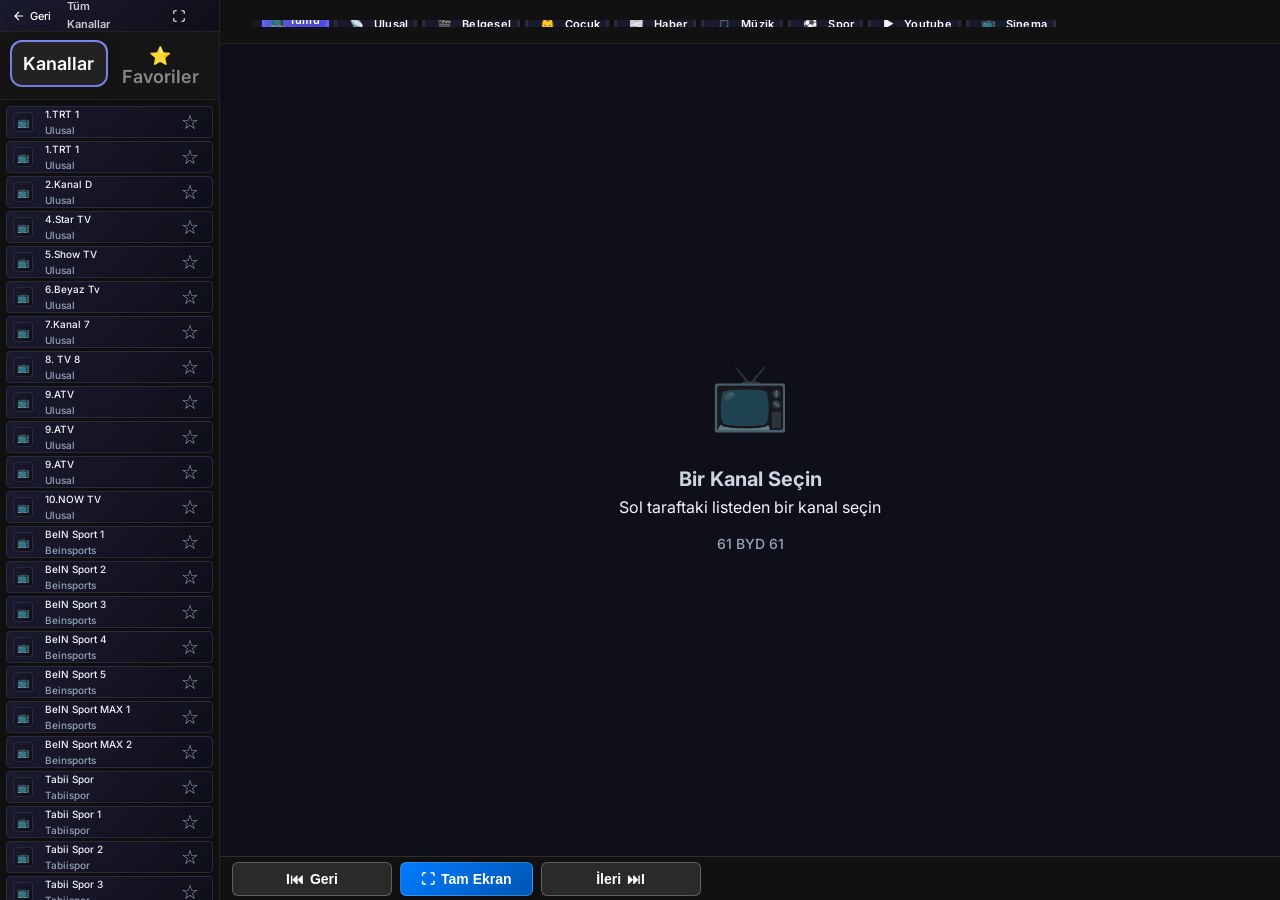
==== commit 3c4cb0df: "Update player.html" ====
--- a/player.html
+++ b/player.html
@@ -309,8 +309,8 @@
             display: flex !important;
             justify-content: flex-start !important;
             align-items: center !important;
-            gap: 10px !important;
-            padding: 0 13px !important;
+            gap: 8px !important;
+            padding: 0 12px !important;
             border-top: 1px solid rgba(255, 255, 255, 0.12) !important;
             z-index: 999999 !important;
             box-sizing: border-box !important;
@@ -323,16 +323,16 @@
             color: #fff !important;
             padding: 0 30px !important;
             min-width: 160px !important;
-            font-size: 16px !important; 
-            font-weight: 675 !important;
-            border-radius: 5px !important;          
+            font-size: 14px !important; 
+            font-weight: 700 !important;
+            border-radius: 6px !important;          
             cursor: pointer;
             display: inline-flex !important;
             align-items: center !important;
             justify-content: center !important;
-            gap: 4px !important;                    
+            gap: 6px !important;                    
             user-select: none;
-            height: 18px !important; 
+            height: 34px !important; 
             line-height: 1 !important;
             white-space: nowrap !important;
         }
@@ -340,9 +340,9 @@
         #fullscreenBtn { 
             background: linear-gradient(135deg, #007bff 0%, #0056b3 100%) !important;
             border: 1px solid rgba(255,255,255,0.2) !important; 
-            padding: 0 35px !important;
-            min-width: 220px !important;
-            box-shadow: 0 2px 5px rgba(0,0,0,0.4) !important;
+            padding: 0 20px !important;
+            min-width: 120px !important;
+            box-shadow: 0 3px 6px rgba(0,0,0,0.4) !important;
         }
 
         .player-content-wrapper {
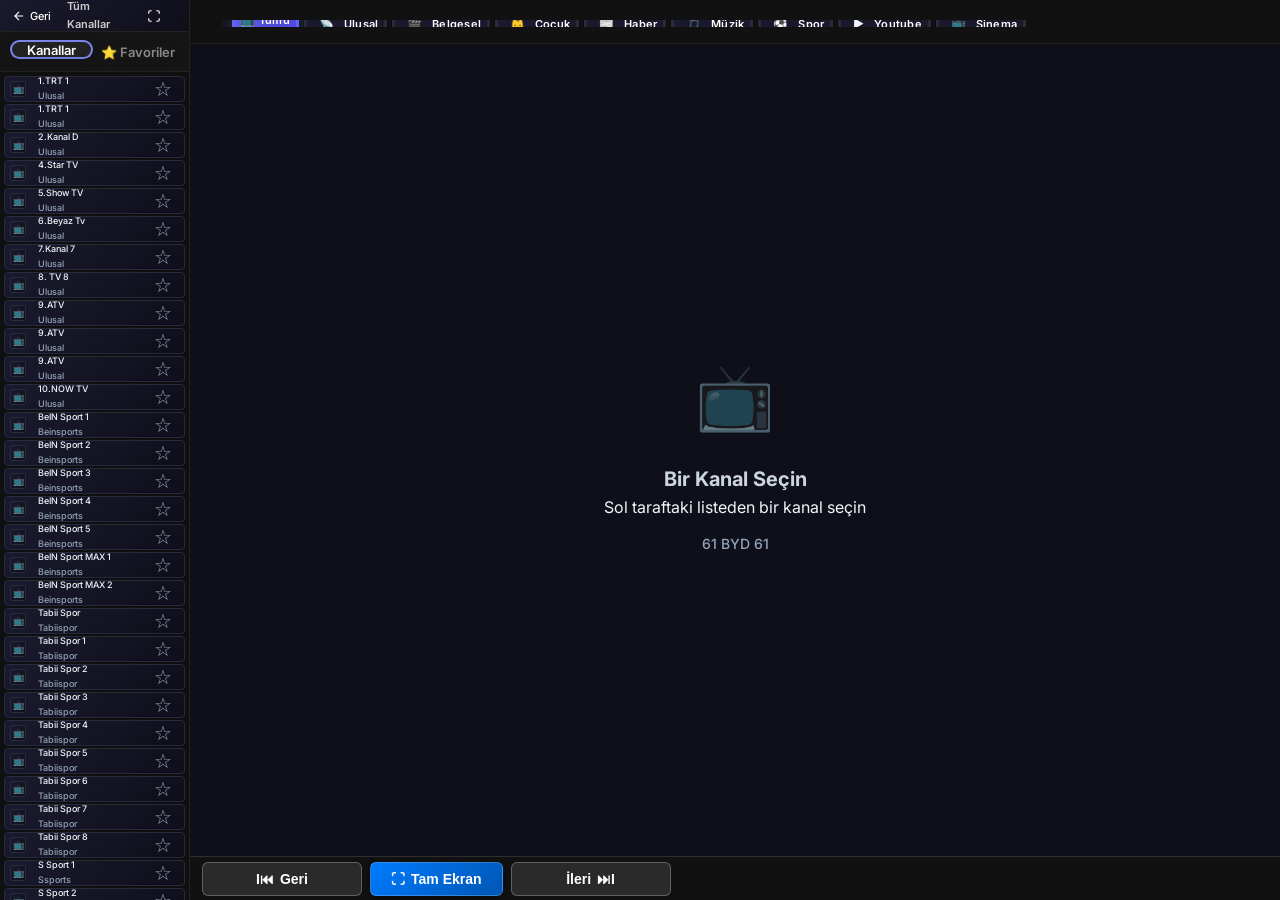
==== commit 3152715a: "Update player.html" ====
--- a/player.html
+++ b/player.html
@@ -16,7 +16,7 @@
     <style>
         /* --- SIDEBAR AYARLARI (220px) --- */
         .player-sidebar {
-            width: 220px;
+            width: 190px;
             display: flex;
             flex-direction: column;
             background: #111;
@@ -79,8 +79,8 @@
         /* --- DAHA DA GENİŞLETİLEN SEKME BUTONLARI --- */
         .sidebar-tabs {
             display: flex !important;
-            height: 68px !important; /* Yükseklik daha rahat bir dokunuş/görünüm için 48px yapıldı */
-            min-height: 68px !important;
+            height: 40px !important; /* Yükseklik daha rahat bir dokunuş/görünüm için 48px yapıldı */
+            min-height: 40px !important;
             border-bottom: 1px solid #222;
             background: #151515;
             box-sizing: border-box !important;
@@ -91,7 +91,7 @@
             background: transparent !important;
             border: none !important;
             color: #888 !important;
-            font-size: 18px !important; /* Yazı boyutu buton genişliğine uygun olarak 13px'e çıkarıldı */
+            font-size: 13px !important; /* Yazı boyutu buton genişliğine uygun olarak 13px'e çıkarıldı */
             font-weight: 600 !important;
             cursor: pointer;
             display: flex !important;
@@ -114,28 +114,28 @@
             overflow-y: auto;
             display: flex;
             flex-direction: column;
-            padding: 6px;
+            padding: 4px;
         }
 
         /* --- KANAL LİSTESİ (MİNİ BOYUT - DOKUNULMADI) --- */
         #channelsSidebarList > * {
-            padding: 4px 6px !important;
-            margin-bottom: 3px !important;
-            min-height: 32px !important;
-            max-height: 32px !important;
+            padding: 3px 5px !important;
+            margin-bottom: 2px !important;
+            min-height: 26px !important;
+            max-height: 26px !important;
             border-radius: 4px !important;
             display: flex !important;
             align-items: center !important;
-            gap: 6px !important;
+            gap: 5px !important;
         }
 
         #channelsSidebarList > * img,
         #channelsSidebarList > * .channel-logo,
         #channelsSidebarList > * [class*="logo"] {
-            width: 20px !important;
-            height: 20px !important;
-            min-width: 20px !important;
-            border-radius: 3px !important;
+            width: 16px !important;
+            height: 16px !important;
+            min-width: 16px !important;
+            border-radius: 2px !important;
             object-fit: contain !important;
         }
 
@@ -143,7 +143,7 @@
         #channelsSidebarList > * h4,
         #channelsSidebarList > * span,
         #channelsSidebarList > * div {
-            font-size: 10px !important;
+            font-size: 9px !important;
             font-weight: 500 !important;
             line-height: 1.2 !important;
             white-space: nowrap !important;
@@ -154,7 +154,7 @@
         #channelsSidebarList > * p,
         #channelsSidebarList > * small,
         #channelsSidebarList > * .channel-category {
-            font-size: 8px !important;
+            font-size: 7px !important;
             opacity: 0.6;
             margin: 0 !important;
             display: block !important;
@@ -163,7 +163,7 @@
         #channelsSidebarList > * .fav-btn,
         #channelsSidebarList > * .star-icon,
         #channelsSidebarList > * svg {
-            transform: scale(0.75) !important;
+            transform: scale(0.65) !important;
             margin-left: auto !important;
         }
 
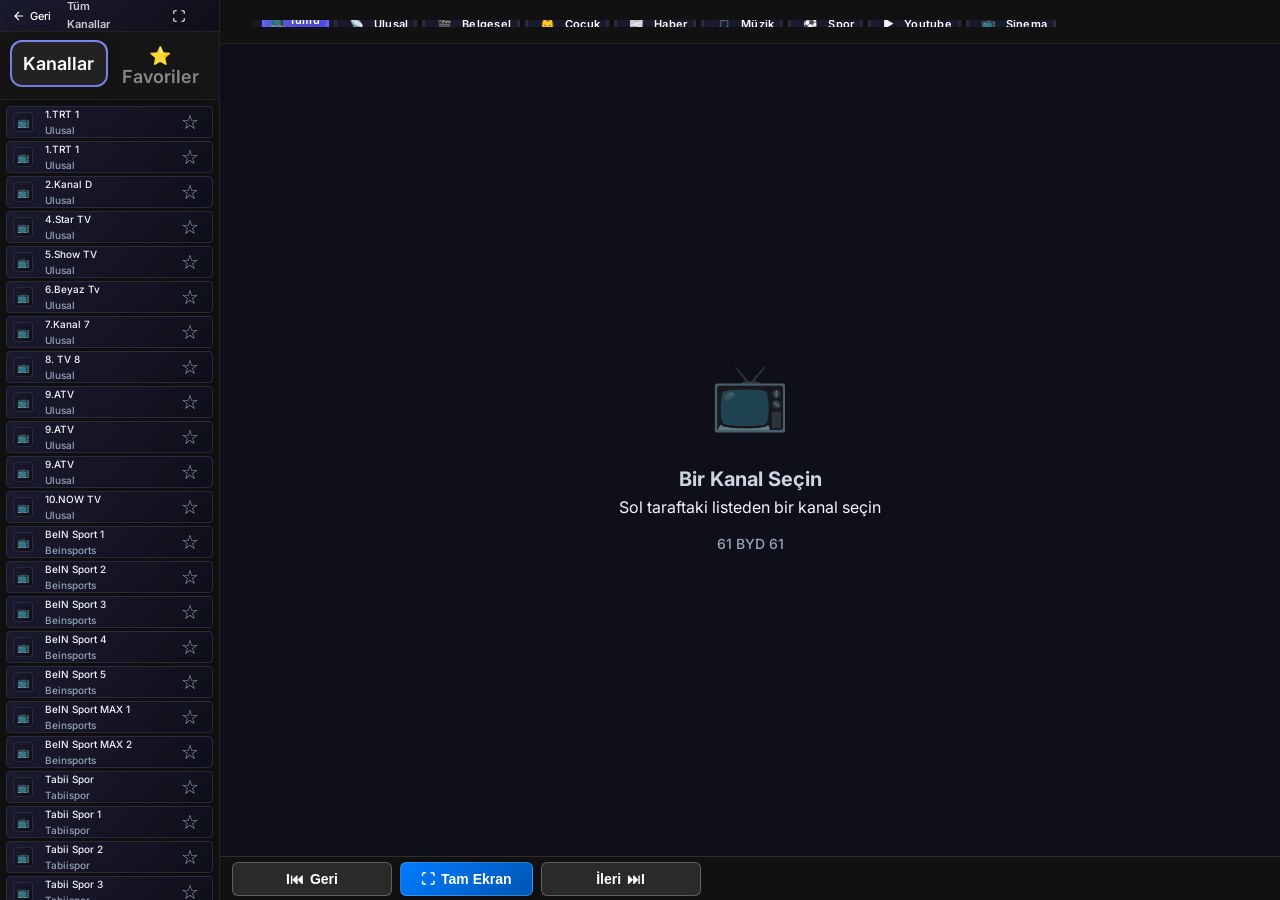
==== commit 9d051559: "Update player.html" ====
--- a/player.html
+++ b/player.html
@@ -16,7 +16,7 @@
     <style>
         /* --- SIDEBAR AYARLARI (220px) --- */
         .player-sidebar {
-            width: 190px;
+            width: 220px;
             display: flex;
             flex-direction: column;
             background: #111;
@@ -79,8 +79,8 @@
         /* --- DAHA DA GENİŞLETİLEN SEKME BUTONLARI --- */
         .sidebar-tabs {
             display: flex !important;
-            height: 40px !important; /* Yükseklik daha rahat bir dokunuş/görünüm için 48px yapıldı */
-            min-height: 40px !important;
+            height: 68px !important; /* Yükseklik daha rahat bir dokunuş/görünüm için 48px yapıldı */
+            min-height: 68px !important;
             border-bottom: 1px solid #222;
             background: #151515;
             box-sizing: border-box !important;
@@ -91,7 +91,7 @@
             background: transparent !important;
             border: none !important;
             color: #888 !important;
-            font-size: 13px !important; /* Yazı boyutu buton genişliğine uygun olarak 13px'e çıkarıldı */
+            font-size: 18px !important; /* Yazı boyutu buton genişliğine uygun olarak 13px'e çıkarıldı */
             font-weight: 600 !important;
             cursor: pointer;
             display: flex !important;
@@ -114,28 +114,28 @@
             overflow-y: auto;
             display: flex;
             flex-direction: column;
-            padding: 4px;
+            padding: 6px;
         }
 
         /* --- KANAL LİSTESİ (MİNİ BOYUT - DOKUNULMADI) --- */
         #channelsSidebarList > * {
-            padding: 3px 5px !important;
-            margin-bottom: 2px !important;
-            min-height: 26px !important;
-            max-height: 26px !important;
+            padding: 4px 6px !important;
+            margin-bottom: 3px !important;
+            min-height: 32px !important;
+            max-height: 32px !important;
             border-radius: 4px !important;
             display: flex !important;
             align-items: center !important;
-            gap: 5px !important;
+            gap: 6px !important;
         }
 
         #channelsSidebarList > * img,
         #channelsSidebarList > * .channel-logo,
         #channelsSidebarList > * [class*="logo"] {
-            width: 16px !important;
-            height: 16px !important;
-            min-width: 16px !important;
-            border-radius: 2px !important;
+            width: 20px !important;
+            height: 20px !important;
+            min-width: 20px !important;
+            border-radius: 3px !important;
             object-fit: contain !important;
         }
 
@@ -143,7 +143,7 @@
         #channelsSidebarList > * h4,
         #channelsSidebarList > * span,
         #channelsSidebarList > * div {
-            font-size: 9px !important;
+            font-size: 10px !important;
             font-weight: 500 !important;
             line-height: 1.2 !important;
             white-space: nowrap !important;
@@ -154,7 +154,7 @@
         #channelsSidebarList > * p,
         #channelsSidebarList > * small,
         #channelsSidebarList > * .channel-category {
-            font-size: 7px !important;
+            font-size: 8px !important;
             opacity: 0.6;
             margin: 0 !important;
             display: block !important;
@@ -163,7 +163,7 @@
         #channelsSidebarList > * .fav-btn,
         #channelsSidebarList > * .star-icon,
         #channelsSidebarList > * svg {
-            transform: scale(0.65) !important;
+            transform: scale(0.75) !important;
             margin-left: auto !important;
         }
 
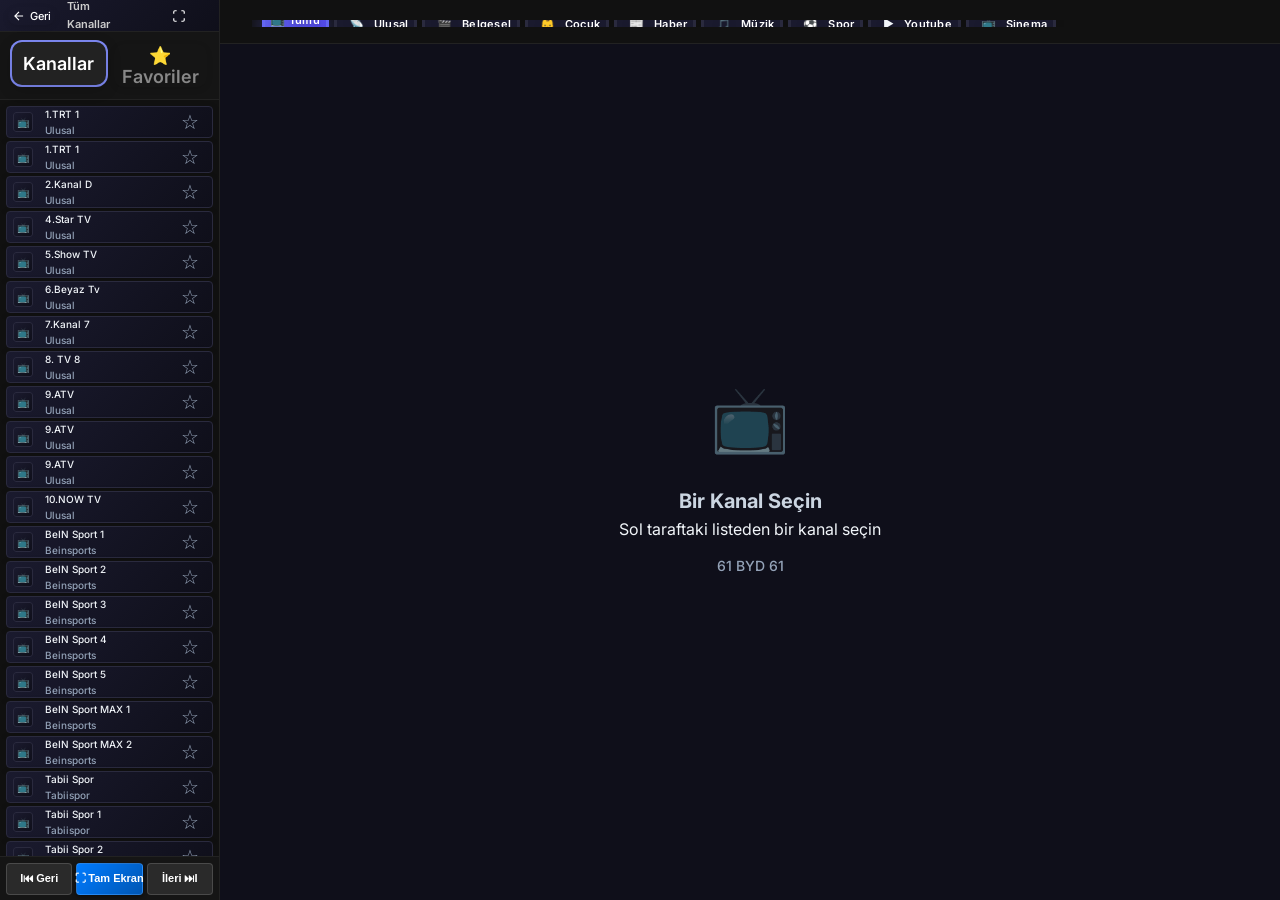
==== commit b74e5b6b: "Update player.html" ====
--- a/player.html
+++ b/player.html
@@ -284,7 +284,7 @@
         .video-wrapper-inner {
             position: relative !important;
             width: 100% !important;
-            height: calc(100% - 24px) !important; 
+            height: 100% !important; /* Alt bar kaldırıldığı için sıfıra sıfır 100% yapıldı */
             background: #000;
         }
 
@@ -300,49 +300,50 @@
             z-index: 1 !important;
         }
 
-        /* --- ALTTAN KONTROL ŞERİDİ BAR --- */
+        /* --- SOL BARA TAŞINAN YENİ KONTROL PANELİ AYARLARI --- */
         #videoControlsBar {
-            position: relative !important;
             width: 100% !important;
             height: 44px !important; 
-            background: #111111 !important;
-            display: flex !important;
-            justify-content: flex-start !important;
-            align-items: center !important;
-            gap: 8px !important;
-            padding: 0 12px !important;
-            border-top: 1px solid rgba(255, 255, 255, 0.12) !important;
-            z-index: 999999 !important;
+            background: #151515 !important;
+            display: flex !important;
+            justify-content: space-between !important;
+            align-items: center !important;
+            gap: 4px !important;
+            padding: 4px 6px !important;
+            border-top: 1px solid #222 !important;
             box-sizing: border-box !important;
             flex-shrink: 0 !important;
         }
 
+        /* Küçültülmüş Buton Stilleri */
         .player-nav-btn {
+            flex: 1 !important;
             background: #2a2a2a !important;
-            border: 1px solid rgba(255,255,255,0.25) !important;
+            border: 1px solid rgba(255,255,255,0.15) !important;
             color: #fff !important;
-            padding: 0 30px !important;
-            min-width: 160px !important;
-            font-size: 14px !important; 
-            font-weight: 700 !important;
-            border-radius: 6px !important;          
+            padding: 0 4px !important;
+            min-width: 0 !important; /* Esnek küçülme için sıfırlandı */
+            font-size: 11px !important; /* Yazı boyutu küçültüldü */
+            font-weight: 600 !important;
+            border-radius: 4px !important;          
             cursor: pointer;
             display: inline-flex !important;
             align-items: center !important;
             justify-content: center !important;
-            gap: 6px !important;                    
+            gap: 2px !important;                    
             user-select: none;
-            height: 34px !important; 
+            height: 32px !important; 
             line-height: 1 !important;
             white-space: nowrap !important;
         }
 
+        /* Tam Ekran Buton Özel Rengi */
         #fullscreenBtn { 
             background: linear-gradient(135deg, #007bff 0%, #0056b3 100%) !important;
-            border: 1px solid rgba(255,255,255,0.2) !important; 
-            padding: 0 20px !important;
-            min-width: 120px !important;
-            box-shadow: 0 3px 6px rgba(0,0,0,0.4) !important;
+            border: 1px solid rgba(255,255,255,0.15) !important; 
+            padding: 0 4px !important;
+            min-width: 0 !important;
+            box-shadow: 0 2px 4px rgba(0,0,0,0.4) !important;
         }
 
         .player-content-wrapper {
@@ -387,6 +388,20 @@
                 
                 <div class="channels-sidebar-list" id="channelsSidebarList">
                 </div>
+
+                <div id="videoControlsBar">
+                    <button class="player-nav-btn" onclick="changeChannel(-1)">
+                        <span>I&#x23EE;</span> Geri
+                    </button>
+                    
+                    <button class="player-nav-btn" id="fullscreenBtn" onclick="toggleFullscreen()">
+                        <span>&#x26F6;</span> Tam Ekran
+                    </button>
+                    
+                    <button class="player-nav-btn" onclick="changeChannel(1)">
+                        İleri <span>&#x23ED;I</span>
+                    </button>
+                </div>
             </aside>
 
             <main class="player-main">
@@ -421,21 +436,6 @@
                         
                         <div id="ytActualPlayer" style="display: none;"></div>
                     </div>
-                
-                    <div id="videoControlsBar">
-                        <button class="player-nav-btn" onclick="changeChannel(-1)">
-                            <span>I&#x23EE;</span> Geri
-                        </button>
-                        
-                        <button class="player-nav-btn" id="fullscreenBtn" onclick="toggleFullscreen()">
-                            <span>&#x26F6;</span> Tam Ekran
-                        </button>
-                        
-                        <button class="player-nav-btn" onclick="changeChannel(1)">
-                            İleri <span>&#x23ED;I</span>
-                        </button>
-                    </div>
-
                 </div>
             </main>
         </div>
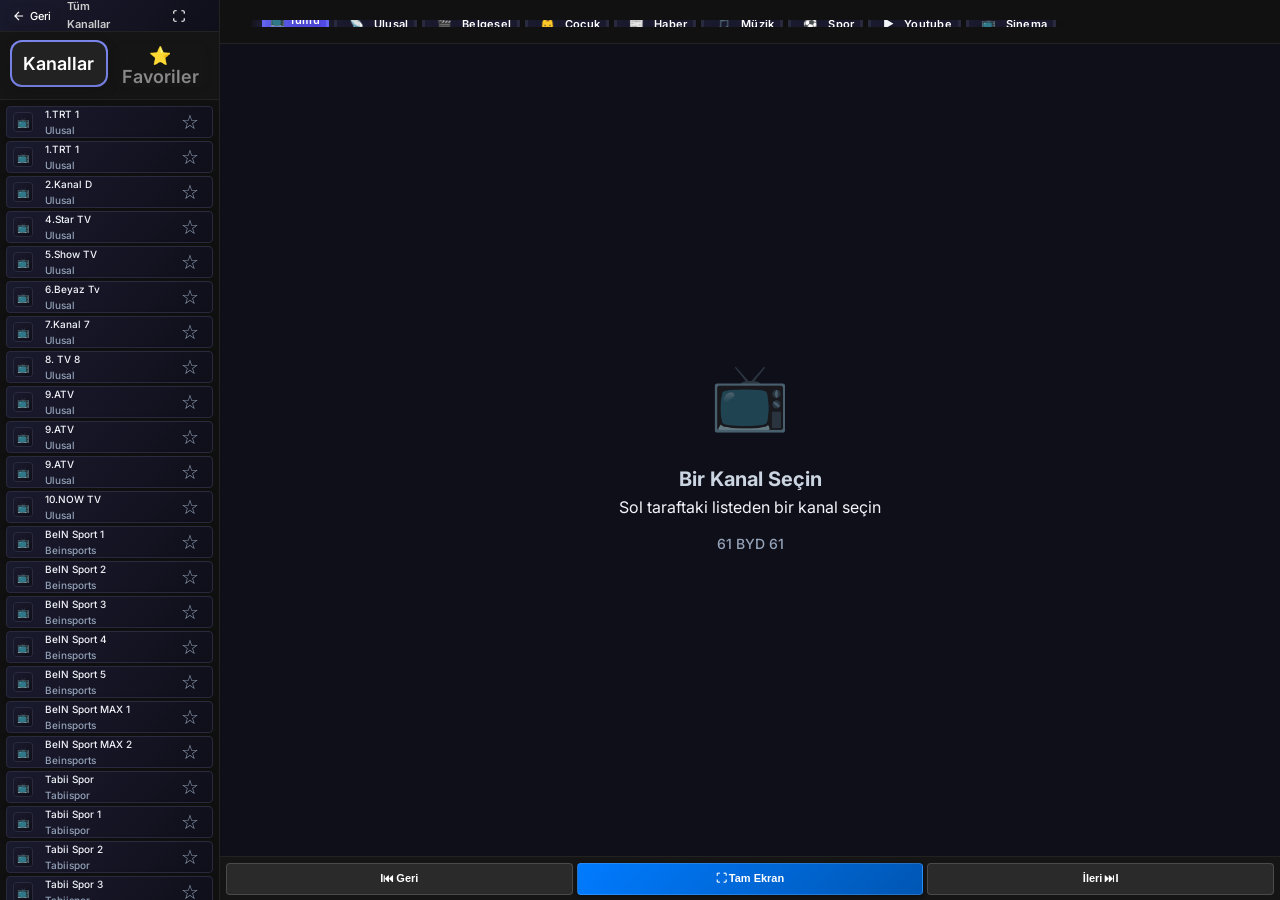
==== commit 6da28019: "Update player.html" ====
--- a/player.html
+++ b/player.html
@@ -79,7 +79,7 @@
         /* --- DAHA DA GENİŞLETİLEN SEKME BUTONLARI --- */
         .sidebar-tabs {
             display: flex !important;
-            height: 68px !important; /* Yükseklik daha rahat bir dokunuş/görünüm için 48px yapıldı */
+            height: 68px !important;
             min-height: 68px !important;
             border-bottom: 1px solid #222;
             background: #151515;
@@ -91,7 +91,7 @@
             background: transparent !important;
             border: none !important;
             color: #888 !important;
-            font-size: 18px !important; /* Yazı boyutu buton genişliğine uygun olarak 13px'e çıkarıldı */
+            font-size: 18px !important;
             font-weight: 600 !important;
             cursor: pointer;
             display: flex !important;
@@ -106,8 +106,6 @@
             color: #fff !important;
             background: #222 !important;
         }
-
-        /* ----------------------------------------------- */
 
         .channels-sidebar-list {
             flex-grow: 1;
@@ -117,7 +115,7 @@
             padding: 6px;
         }
 
-        /* --- KANAL LİSTESİ (MİNİ BOYUT - DOKUNULMADI) --- */
+        /* --- KANAL LİSTESİ --- */
         #channelsSidebarList > * {
             padding: 4px 6px !important;
             margin-bottom: 3px !important;
@@ -216,7 +214,6 @@
             white-space: nowrap !important;
         }
 
-        /* İkon Ayarları */
         .category-icon, [class*="category-icon"] {
             display: inline-flex !important;
             align-items: center !important;
@@ -284,7 +281,7 @@
         .video-wrapper-inner {
             position: relative !important;
             width: 100% !important;
-            height: 100% !important; /* Alt bar kaldırıldığı için sıfıra sıfır 100% yapıldı */
+            height: 100% !important;
             background: #000;
         }
 
@@ -300,7 +297,7 @@
             z-index: 1 !important;
         }
 
-        /* --- SOL BARA TAŞINAN YENİ KONTROL PANELİ AYARLARI --- */
+        /* --- NORMAL MOD: SOL BAR ALTINDAKİ KONTROL PANELİ --- */
         #videoControlsBar {
             width: 100% !important;
             height: 44px !important; 
@@ -313,17 +310,17 @@
             border-top: 1px solid #222 !important;
             box-sizing: border-box !important;
             flex-shrink: 0 !important;
-        }
-
-        /* Küçültülmüş Buton Stilleri */
+            transition: all 0.2s ease;
+        }
+
         .player-nav-btn {
             flex: 1 !important;
             background: #2a2a2a !important;
             border: 1px solid rgba(255,255,255,0.15) !important;
             color: #fff !important;
             padding: 0 4px !important;
-            min-width: 0 !important; /* Esnek küçülme için sıfırlandı */
-            font-size: 11px !important; /* Yazı boyutu küçültüldü */
+            min-width: 0 !important;
+            font-size: 11px !important;
             font-weight: 600 !important;
             border-radius: 4px !important;          
             cursor: pointer;
@@ -335,15 +332,51 @@
             height: 32px !important; 
             line-height: 1 !important;
             white-space: nowrap !important;
-        }
-
-        /* Tam Ekran Buton Özel Rengi */
+            transition: all 0.2s ease;
+        }
+
         #fullscreenBtn { 
             background: linear-gradient(135deg, #007bff 0%, #0056b3 100%) !important;
             border: 1px solid rgba(255,255,255,0.15) !important; 
             padding: 0 4px !important;
             min-width: 0 !important;
             box-shadow: 0 2px 4px rgba(0,0,0,0.4) !important;
+        }
+
+        /* --- TAM EKRAN (FULLSCREEN) MODUNDA BUTONLARIN DAVRANIŞI --- */
+        /* Tarayıcı tam ekrana geçtiğinde video alanının içine mutlak (absolute) olarak sol alta yerleşir */
+        #videoContainerPlayer:fullscreen #videoControlsBar,
+        #videoContainerPlayer:-webkit-full-screen #videoControlsBar {
+            position: absolute !important;
+            bottom: 20px !important;    /* Alt sınırdan biraz yukarıda */
+            left: 20px !important;      /* Sol sınırdan biraz içeride */
+            width: 240px !important;    /* Sabit küçük mini genişlik */
+            height: 34px !important;
+            background: rgba(15, 15, 15, 0.5) !important; /* Şeffaf arka plan */
+            border: 1px solid rgba(255, 255, 255, 0.1) !important;
+            border-radius: 6px !important;
+            z-index: 2147483647 !important; /* En üstte görünmesi için en yüksek z-index */
+            opacity: 0.4 !important;    /* Varsayılan olarak yüksek şeffaflık */
+            backdrop-filter: blur(4px); /* Arka planı hafif buğular */
+        }
+
+        /* Fare üzerine geldiğinde netleşir */
+        #videoContainerPlayer:fullscreen #videoControlsBar:hover,
+        #videoContainerPlayer:-webkit-full-screen #videoControlsBar:hover {
+            opacity: 0.95 !important;
+        }
+
+        /* Tam ekrandayken içindeki butonların küçülmesi */
+        #videoContainerPlayer:fullscreen #videoControlsBar .player-nav-btn,
+        #videoContainerPlayer:-webkit-full-screen #videoControlsBar .player-nav-btn {
+            height: 26px !important;
+            font-size: 9px !important;
+            background: rgba(42, 42, 42, 0.7) !important;
+        }
+
+        #videoContainerPlayer:fullscreen #videoControlsBar #fullscreenBtn,
+        #videoContainerPlayer:-webkit-full-screen #videoControlsBar #fullscreenBtn {
+            background: linear-gradient(135deg, rgba(0,123,255,0.7) 0%, rgba(0,86,179,0.7) 100%) !important;
         }
 
         .player-content-wrapper {
@@ -365,6 +398,8 @@
 <body>
     <div class="player-page">
         <div class="player-content-wrapper">
+            
+            <!-- Sol Kenar Çubuğu (Sidebar) -->
             <aside class="player-sidebar">
                 <div class="sidebar-header">
                     <button class="back-btn" id="backBtn" title="Ana Sayfaya Dön">
@@ -386,24 +421,12 @@
                     <button class="tab-btn" data-tab="favorites">⭐ Favoriler</button>
                 </div>
                 
+                <!-- Kanal Listesi -->
                 <div class="channels-sidebar-list" id="channelsSidebarList">
                 </div>
-
-                <div id="videoControlsBar">
-                    <button class="player-nav-btn" onclick="changeChannel(-1)">
-                        <span>I&#x23EE;</span> Geri
-                    </button>
-                    
-                    <button class="player-nav-btn" id="fullscreenBtn" onclick="toggleFullscreen()">
-                        <span>&#x26F6;</span> Tam Ekran
-                    </button>
-                    
-                    <button class="player-nav-btn" onclick="changeChannel(1)">
-                        İleri <span>&#x23ED;I</span>
-                    </button>
-                </div>
             </aside>
 
+            <!-- Sağ Video Alanı (Kontrol barı tam ekranda bunun içine taşınacak şekilde script güncellendi) -->
             <main class="player-main">
                 <section class="player-categories-section">
                     <div class="player-categories-container">
@@ -431,11 +454,25 @@
                         </div>
                         
                         <video id="videoPlayer" class="video-player" autoplay playsinline title="PlusTV"></video>
-                        
                         <iframe id="iframePlayer" class="iframe-player" frameborder="0" style="display: none; pointer-events: none; opacity: 0;"></iframe>
-                        
                         <div id="ytActualPlayer" style="display: none;"></div>
                     </div>
+
+                    <!-- Kontrol Barı videoContainerPlayer'ın içinde duruyor -->
+                    <div id="videoControlsBar">
+                        <button class="player-nav-btn" onclick="changeChannel(-1)">
+                            <span>I&#x23EE;</span> Geri
+                        </button>
+                        
+                        <button class="player-nav-btn" id="fullscreenBtn" onclick="toggleFullscreen()">
+                            <span>&#x26F6;</span> Tam Ekran
+                        </button>
+                        
+                        <button class="player-nav-btn" onclick="changeChannel(1)">
+                            İleri <span>&#x23ED;I</span>
+                        </button>
+                    </div>
+
                 </div>
             </main>
         </div>
@@ -478,9 +515,7 @@
 
         bridgeObserver.observe(fakeIframe, { attributes: true });
 
-        function onYouTubeIframeAPIReady() {
-            // API global hazırlığı
-        }
+        function onYouTubeIframeAPIReady() {}
 
         function playWithYouTubeAPI(videoId) {
             if (ytPlayerInstance && typeof ytPlayerInstance.loadVideoById === 'function') {
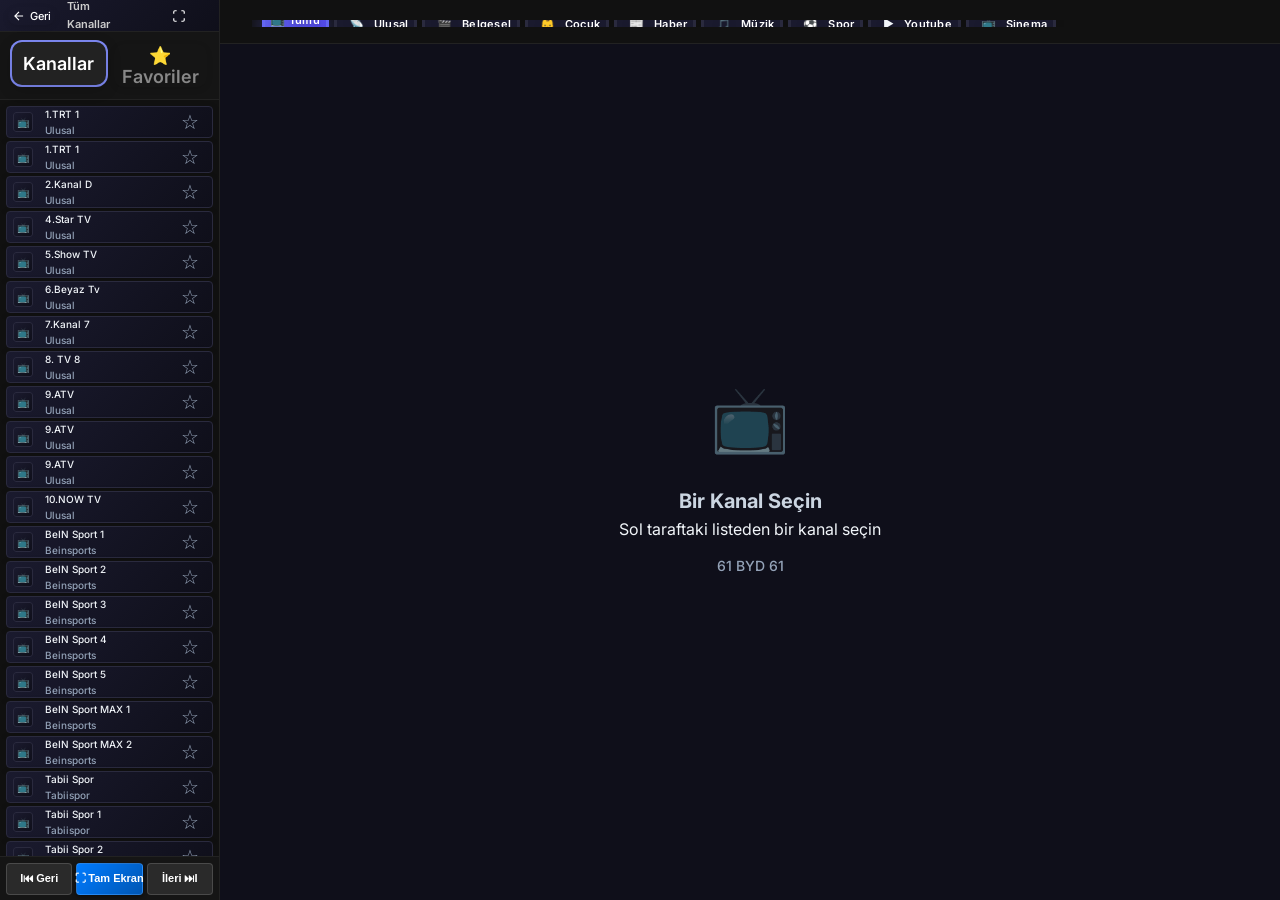
==== commit 8f54330c: "Update player.html" ====
--- a/player.html
+++ b/player.html
@@ -79,7 +79,7 @@
         /* --- DAHA DA GENİŞLETİLEN SEKME BUTONLARI --- */
         .sidebar-tabs {
             display: flex !important;
-            height: 68px !important;
+            height: 68px !important; /* Yükseklik daha rahat bir dokunuş/görünüm için 48px yapıldı */
             min-height: 68px !important;
             border-bottom: 1px solid #222;
             background: #151515;
@@ -91,7 +91,7 @@
             background: transparent !important;
             border: none !important;
             color: #888 !important;
-            font-size: 18px !important;
+            font-size: 18px !important; /* Yazı boyutu buton genişliğine uygun olarak 13px'e çıkarıldı */
             font-weight: 600 !important;
             cursor: pointer;
             display: flex !important;
@@ -106,6 +106,8 @@
             color: #fff !important;
             background: #222 !important;
         }
+
+        /* ----------------------------------------------- */
 
         .channels-sidebar-list {
             flex-grow: 1;
@@ -115,7 +117,7 @@
             padding: 6px;
         }
 
-        /* --- KANAL LİSTESİ --- */
+        /* --- KANAL LİSTESİ (MİNİ BOYUT - DOKUNULMADI) --- */
         #channelsSidebarList > * {
             padding: 4px 6px !important;
             margin-bottom: 3px !important;
@@ -214,6 +216,7 @@
             white-space: nowrap !important;
         }
 
+        /* İkon Ayarları */
         .category-icon, [class*="category-icon"] {
             display: inline-flex !important;
             align-items: center !important;
@@ -281,7 +284,7 @@
         .video-wrapper-inner {
             position: relative !important;
             width: 100% !important;
-            height: 100% !important;
+            height: 100% !important; /* Alt bar kaldırıldığı için sıfıra sıfır 100% yapıldı */
             background: #000;
         }
 
@@ -297,7 +300,7 @@
             z-index: 1 !important;
         }
 
-        /* --- NORMAL MOD: SOL BAR ALTINDAKİ KONTROL PANELİ --- */
+        /* --- SOL BARA TAŞINAN YENİ KONTROL PANELİ AYARLARI --- */
         #videoControlsBar {
             width: 100% !important;
             height: 44px !important; 
@@ -310,17 +313,17 @@
             border-top: 1px solid #222 !important;
             box-sizing: border-box !important;
             flex-shrink: 0 !important;
-            transition: all 0.2s ease;
-        }
-
+        }
+
+        /* Küçültülmüş Buton Stilleri */
         .player-nav-btn {
             flex: 1 !important;
             background: #2a2a2a !important;
             border: 1px solid rgba(255,255,255,0.15) !important;
             color: #fff !important;
             padding: 0 4px !important;
-            min-width: 0 !important;
-            font-size: 11px !important;
+            min-width: 0 !important; /* Esnek küçülme için sıfırlandı */
+            font-size: 11px !important; /* Yazı boyutu küçültüldü */
             font-weight: 600 !important;
             border-radius: 4px !important;          
             cursor: pointer;
@@ -332,51 +335,15 @@
             height: 32px !important; 
             line-height: 1 !important;
             white-space: nowrap !important;
-            transition: all 0.2s ease;
-        }
-
+        }
+
+        /* Tam Ekran Buton Özel Rengi */
         #fullscreenBtn { 
             background: linear-gradient(135deg, #007bff 0%, #0056b3 100%) !important;
             border: 1px solid rgba(255,255,255,0.15) !important; 
             padding: 0 4px !important;
             min-width: 0 !important;
             box-shadow: 0 2px 4px rgba(0,0,0,0.4) !important;
-        }
-
-        /* --- TAM EKRAN (FULLSCREEN) MODUNDA BUTONLARIN DAVRANIŞI --- */
-        /* Tarayıcı tam ekrana geçtiğinde video alanının içine mutlak (absolute) olarak sol alta yerleşir */
-        #videoContainerPlayer:fullscreen #videoControlsBar,
-        #videoContainerPlayer:-webkit-full-screen #videoControlsBar {
-            position: absolute !important;
-            bottom: 20px !important;    /* Alt sınırdan biraz yukarıda */
-            left: 20px !important;      /* Sol sınırdan biraz içeride */
-            width: 240px !important;    /* Sabit küçük mini genişlik */
-            height: 34px !important;
-            background: rgba(15, 15, 15, 0.5) !important; /* Şeffaf arka plan */
-            border: 1px solid rgba(255, 255, 255, 0.1) !important;
-            border-radius: 6px !important;
-            z-index: 2147483647 !important; /* En üstte görünmesi için en yüksek z-index */
-            opacity: 0.4 !important;    /* Varsayılan olarak yüksek şeffaflık */
-            backdrop-filter: blur(4px); /* Arka planı hafif buğular */
-        }
-
-        /* Fare üzerine geldiğinde netleşir */
-        #videoContainerPlayer:fullscreen #videoControlsBar:hover,
-        #videoContainerPlayer:-webkit-full-screen #videoControlsBar:hover {
-            opacity: 0.95 !important;
-        }
-
-        /* Tam ekrandayken içindeki butonların küçülmesi */
-        #videoContainerPlayer:fullscreen #videoControlsBar .player-nav-btn,
-        #videoContainerPlayer:-webkit-full-screen #videoControlsBar .player-nav-btn {
-            height: 26px !important;
-            font-size: 9px !important;
-            background: rgba(42, 42, 42, 0.7) !important;
-        }
-
-        #videoContainerPlayer:fullscreen #videoControlsBar #fullscreenBtn,
-        #videoContainerPlayer:-webkit-full-screen #videoControlsBar #fullscreenBtn {
-            background: linear-gradient(135deg, rgba(0,123,255,0.7) 0%, rgba(0,86,179,0.7) 100%) !important;
         }
 
         .player-content-wrapper {
@@ -398,8 +365,6 @@
 <body>
     <div class="player-page">
         <div class="player-content-wrapper">
-            
-            <!-- Sol Kenar Çubuğu (Sidebar) -->
             <aside class="player-sidebar">
                 <div class="sidebar-header">
                     <button class="back-btn" id="backBtn" title="Ana Sayfaya Dön">
@@ -421,12 +386,24 @@
                     <button class="tab-btn" data-tab="favorites">⭐ Favoriler</button>
                 </div>
                 
-                <!-- Kanal Listesi -->
                 <div class="channels-sidebar-list" id="channelsSidebarList">
                 </div>
+
+                <div id="videoControlsBar">
+                    <button class="player-nav-btn" onclick="changeChannel(-1)">
+                        <span>I&#x23EE;</span> Geri
+                    </button>
+                    
+                    <button class="player-nav-btn" id="fullscreenBtn" onclick="toggleFullscreen()">
+                        <span>&#x26F6;</span> Tam Ekran
+                    </button>
+                    
+                    <button class="player-nav-btn" onclick="changeChannel(1)">
+                        İleri <span>&#x23ED;I</span>
+                    </button>
+                </div>
             </aside>
 
-            <!-- Sağ Video Alanı (Kontrol barı tam ekranda bunun içine taşınacak şekilde script güncellendi) -->
             <main class="player-main">
                 <section class="player-categories-section">
                     <div class="player-categories-container">
@@ -454,25 +431,11 @@
                         </div>
                         
                         <video id="videoPlayer" class="video-player" autoplay playsinline title="PlusTV"></video>
+                        
                         <iframe id="iframePlayer" class="iframe-player" frameborder="0" style="display: none; pointer-events: none; opacity: 0;"></iframe>
+                        
                         <div id="ytActualPlayer" style="display: none;"></div>
                     </div>
-
-                    <!-- Kontrol Barı videoContainerPlayer'ın içinde duruyor -->
-                    <div id="videoControlsBar">
-                        <button class="player-nav-btn" onclick="changeChannel(-1)">
-                            <span>I&#x23EE;</span> Geri
-                        </button>
-                        
-                        <button class="player-nav-btn" id="fullscreenBtn" onclick="toggleFullscreen()">
-                            <span>&#x26F6;</span> Tam Ekran
-                        </button>
-                        
-                        <button class="player-nav-btn" onclick="changeChannel(1)">
-                            İleri <span>&#x23ED;I</span>
-                        </button>
-                    </div>
-
                 </div>
             </main>
         </div>
@@ -515,7 +478,9 @@
 
         bridgeObserver.observe(fakeIframe, { attributes: true });
 
-        function onYouTubeIframeAPIReady() {}
+        function onYouTubeIframeAPIReady() {
+            // API global hazırlığı
+        }
 
         function playWithYouTubeAPI(videoId) {
             if (ytPlayerInstance && typeof ytPlayerInstance.loadVideoById === 'function') {
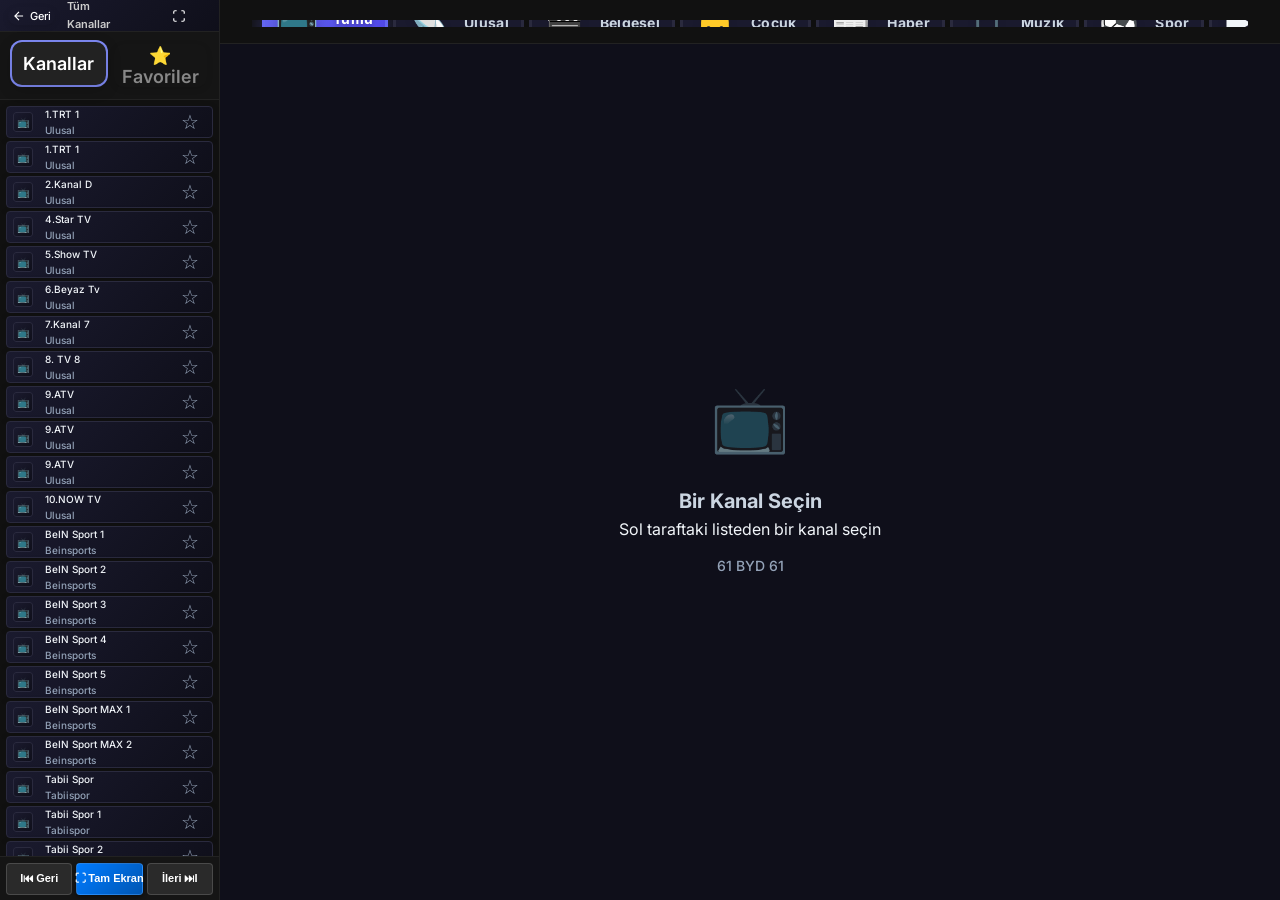
==== commit 158fe685: "Update player.html" ====
--- a/player.html
+++ b/player.html
@@ -76,10 +76,10 @@
             height: 14px !important;
         }
 
-        /* --- DAHA DA GENİŞLETİLEN SEKME BUTONLARI --- */
+        /* --- SEKMELER --- */
         .sidebar-tabs {
             display: flex !important;
-            height: 68px !important; /* Yükseklik daha rahat bir dokunuş/görünüm için 48px yapıldı */
+            height: 68px !important;
             min-height: 68px !important;
             border-bottom: 1px solid #222;
             background: #151515;
@@ -91,7 +91,7 @@
             background: transparent !important;
             border: none !important;
             color: #888 !important;
-            font-size: 18px !important; /* Yazı boyutu buton genişliğine uygun olarak 13px'e çıkarıldı */
+            font-size: 18px !important;
             font-weight: 600 !important;
             cursor: pointer;
             display: flex !important;
@@ -106,8 +106,6 @@
             color: #fff !important;
             background: #222 !important;
         }
-
-        /* ----------------------------------------------- */
 
         .channels-sidebar-list {
             flex-grow: 1;
@@ -117,7 +115,7 @@
             padding: 6px;
         }
 
-        /* --- KANAL LİSTESİ (MİNİ BOYUT - DOKUNULMADI) --- */
+        /* --- KANAL LİSTESİ ÖGELERİ --- */
         #channelsSidebarList > * {
             padding: 4px 6px !important;
             margin-bottom: 3px !important;
@@ -216,52 +214,6 @@
             white-space: nowrap !important;
         }
 
-        /* İkon Ayarları */
-        .category-icon, [class*="category-icon"] {
-            display: inline-flex !important;
-            align-items: center !important;
-            justify-content: center !important;
-            width: 14px !important; 
-            height: 14px !important;
-            margin: 0 !important;
-            padding: 0 !important;
-            font-size: 12px !important; 
-            flex-shrink: 0 !important;
-        }
-
-        .category-icon img, .category-icon svg, .category-icon i, .category-icon span {
-            width: 14px !important;
-            height: 14px !important;
-            font-size: 12px !important;
-            object-fit: contain !important;
-        }
-
-        .player-categories-container .category-name,
-        .player-categories-container .active .category-name,
-        .player-categories-container .selected .category-name,
-        .player-categories-container div[class*="category"] .category-name,
-        .player-categories-container [class*="active"] span,
-        .player-categories-container [class*="selected"] span,
-        .player-categories-container [class*="active"] div,
-        .player-categories-container [class*="selected"] div {
-            display: inline-flex !important;
-            align-items: center !important;
-            justify-content: flex-start !important;
-            visibility: visible !important;
-            opacity: 1 !important;
-            font-size: 11px !important;
-            font-weight: 600 !important;
-            color: #ffffff !important;
-            white-space: nowrap !important;   
-            line-height: 32px !important;       
-            text-align: left !important;
-            width: auto !important;
-            height: 100% !important;
-            margin: 0 !important;
-            padding: 0 !important;
-            flex-shrink: 0 !important;
-        }
-
         /* --- VİDEO ALANI ANA AYARLARI --- */
         .player-main {
             flex-grow: 1;
@@ -284,7 +236,7 @@
         .video-wrapper-inner {
             position: relative !important;
             width: 100% !important;
-            height: 100% !important; /* Alt bar kaldırıldığı için sıfıra sıfır 100% yapıldı */
+            height: 100% !important;
             background: #000;
         }
 
@@ -300,8 +252,8 @@
             z-index: 1 !important;
         }
 
-        /* --- SOL BARA TAŞINAN YENİ KONTROL PANELİ AYARLARI --- */
-        #videoControlsBar {
+        /* --- 1. NORMAL MOD: SIDEBAR ALTINDAKİ PANEL --- */
+        .sidebar-controls-bar {
             width: 100% !important;
             height: 44px !important; 
             background: #151515 !important;
@@ -315,15 +267,14 @@
             flex-shrink: 0 !important;
         }
 
-        /* Küçültülmüş Buton Stilleri */
         .player-nav-btn {
             flex: 1 !important;
             background: #2a2a2a !important;
             border: 1px solid rgba(255,255,255,0.15) !important;
             color: #fff !important;
             padding: 0 4px !important;
-            min-width: 0 !important; /* Esnek küçülme için sıfırlandı */
-            font-size: 11px !important; /* Yazı boyutu küçültüldü */
+            min-width: 0 !important;
+            font-size: 11px !important;
             font-weight: 600 !important;
             border-radius: 4px !important;          
             cursor: pointer;
@@ -337,13 +288,54 @@
             white-space: nowrap !important;
         }
 
-        /* Tam Ekran Buton Özel Rengi */
-        #fullscreenBtn { 
+        .fullscreen-trigger-btn { 
             background: linear-gradient(135deg, #007bff 0%, #0056b3 100%) !important;
             border: 1px solid rgba(255,255,255,0.15) !important; 
-            padding: 0 4px !important;
-            min-width: 0 !important;
             box-shadow: 0 2px 4px rgba(0,0,0,0.4) !important;
+        }
+
+        /* --- 2. TAM EKRAN MODU KONTROL PANELİ (VİDEO İÇİNDEKİ MİNİ PANEL) --- */
+        .fullscreen-controls-bar {
+            display: none !important; /* Normal modda tamamen gizli */
+        }
+
+        /* Sadece gerçek tam ekrana geçildiğinde görünür olur */
+        #videoContainerPlayer:fullscreen .fullscreen-controls-bar,
+        #videoContainerPlayer:-webkit-full-screen .fullscreen-controls-bar {
+            display: flex !important;
+            position: absolute !important;
+            bottom: 25px !important;    
+            left: 25px !important;      
+            width: 230px !important;    
+            height: 34px !important;
+            background: rgba(15, 15, 15, 0.4) !important; 
+            border: 1px solid rgba(255, 255, 255, 0.1) !important;
+            border-radius: 6px !important;
+            justify-content: space-between !important;
+            align-items: center !important;
+            gap: 4px !important;
+            padding: 4px 6px !important;
+            box-sizing: border-box !important;
+            z-index: 2147483647 !important; 
+            opacity: 0.3 !important; /* Varsayılan olarak çok şeffaf */
+            backdrop-filter: blur(4px);
+            transition: opacity 0.2s ease;
+        }
+
+        #videoContainerPlayer:fullscreen .fullscreen-controls-bar:hover,
+        #videoContainerPlayer:-webkit-full-screen .fullscreen-controls-bar:hover {
+            opacity: 0.95 !important; /* Fare üzerine gelince netleşir */
+        }
+
+        /* Tam ekrandaki butonların daha ufak boyutları */
+        .fullscreen-controls-bar .player-nav-btn {
+            height: 26px !important;
+            font-size: 9px !important;
+            background: rgba(42, 42, 42, 0.7) !important;
+        }
+
+        .fullscreen-controls-bar .fullscreen-trigger-btn {
+            background: linear-gradient(135deg, rgba(0,123,255,0.7) 0%, rgba(0,86,179,0.7) 100%) !important;
         }
 
         .player-content-wrapper {
@@ -365,6 +357,7 @@
 <body>
     <div class="player-page">
         <div class="player-content-wrapper">
+            
             <aside class="player-sidebar">
                 <div class="sidebar-header">
                     <button class="back-btn" id="backBtn" title="Ana Sayfaya Dön">
@@ -389,15 +382,13 @@
                 <div class="channels-sidebar-list" id="channelsSidebarList">
                 </div>
 
-                <div id="videoControlsBar">
+                <div class="sidebar-controls-bar">
                     <button class="player-nav-btn" onclick="changeChannel(-1)">
                         <span>I&#x23EE;</span> Geri
                     </button>
-                    
-                    <button class="player-nav-btn" id="fullscreenBtn" onclick="toggleFullscreen()">
+                    <button class="player-nav-btn fullscreen-trigger-btn" onclick="toggleFullscreen()">
                         <span>&#x26F6;</span> Tam Ekran
                     </button>
-                    
                     <button class="player-nav-btn" onclick="changeChannel(1)">
                         İleri <span>&#x23ED;I</span>
                     </button>
@@ -431,11 +422,22 @@
                         </div>
                         
                         <video id="videoPlayer" class="video-player" autoplay playsinline title="PlusTV"></video>
-                        
                         <iframe id="iframePlayer" class="iframe-player" frameborder="0" style="display: none; pointer-events: none; opacity: 0;"></iframe>
-                        
                         <div id="ytActualPlayer" style="display: none;"></div>
                     </div>
+
+                    <div class="fullscreen-controls-bar">
+                        <button class="player-nav-btn" onclick="changeChannel(-1)">
+                            <span>I&#x23EE;</span> Geri
+                        </button>
+                        <button class="player-nav-btn fullscreen-trigger-btn" onclick="toggleFullscreen()">
+                            <span>&#x26F6;</span> Çık
+                        </button>
+                        <button class="player-nav-btn" onclick="changeChannel(1)">
+                            İleri <span>&#x23ED;I</span>
+                        </button>
+                    </div>
+
                 </div>
             </main>
         </div>
@@ -463,7 +465,6 @@
                     if (ytId) {
                         fakeIframe.style.display = 'none';
                         fakeIframe.setAttribute('src', ''); 
-
                         realYtDiv.style.display = 'block';
                         playWithYouTubeAPI(ytId);
                     } else {
@@ -478,9 +479,7 @@
 
         bridgeObserver.observe(fakeIframe, { attributes: true });
 
-        function onYouTubeIframeAPIReady() {
-            // API global hazırlığı
-        }
+        function onYouTubeIframeAPIReady() {}
 
         function playWithYouTubeAPI(videoId) {
             if (ytPlayerInstance && typeof ytPlayerInstance.loadVideoById === 'function') {
@@ -488,13 +487,9 @@
                     videoId: videoId,
                     startSeconds: 0
                 });
-                
                 setTimeout(() => {
-                    try {
-                        ytPlayerInstance.playVideo();
-                    } catch(e) { console.log(e); }
+                    try { ytPlayerInstance.playVideo(); } catch(e) {}
                 }, 300);
-
             } else {
                 ytPlayerInstance = new YT.Player('ytActualPlayer', {
                     height: '100%',
@@ -520,7 +515,6 @@
                         },
                         'onStateChange': function(event) {
                             if (event.data === 0) {
-                                console.log("YouTube videosu bitti! Sonraki kanala geçiliyor...");
                                 changeChannel(1);
                             }
                         }
@@ -530,7 +524,6 @@
         }
 
         document.getElementById('videoPlayer').addEventListener('ended', function() {
-            console.log("Normal video bitti! Sonraki kanala geçiliyor...");
             changeChannel(1);
         });
 
